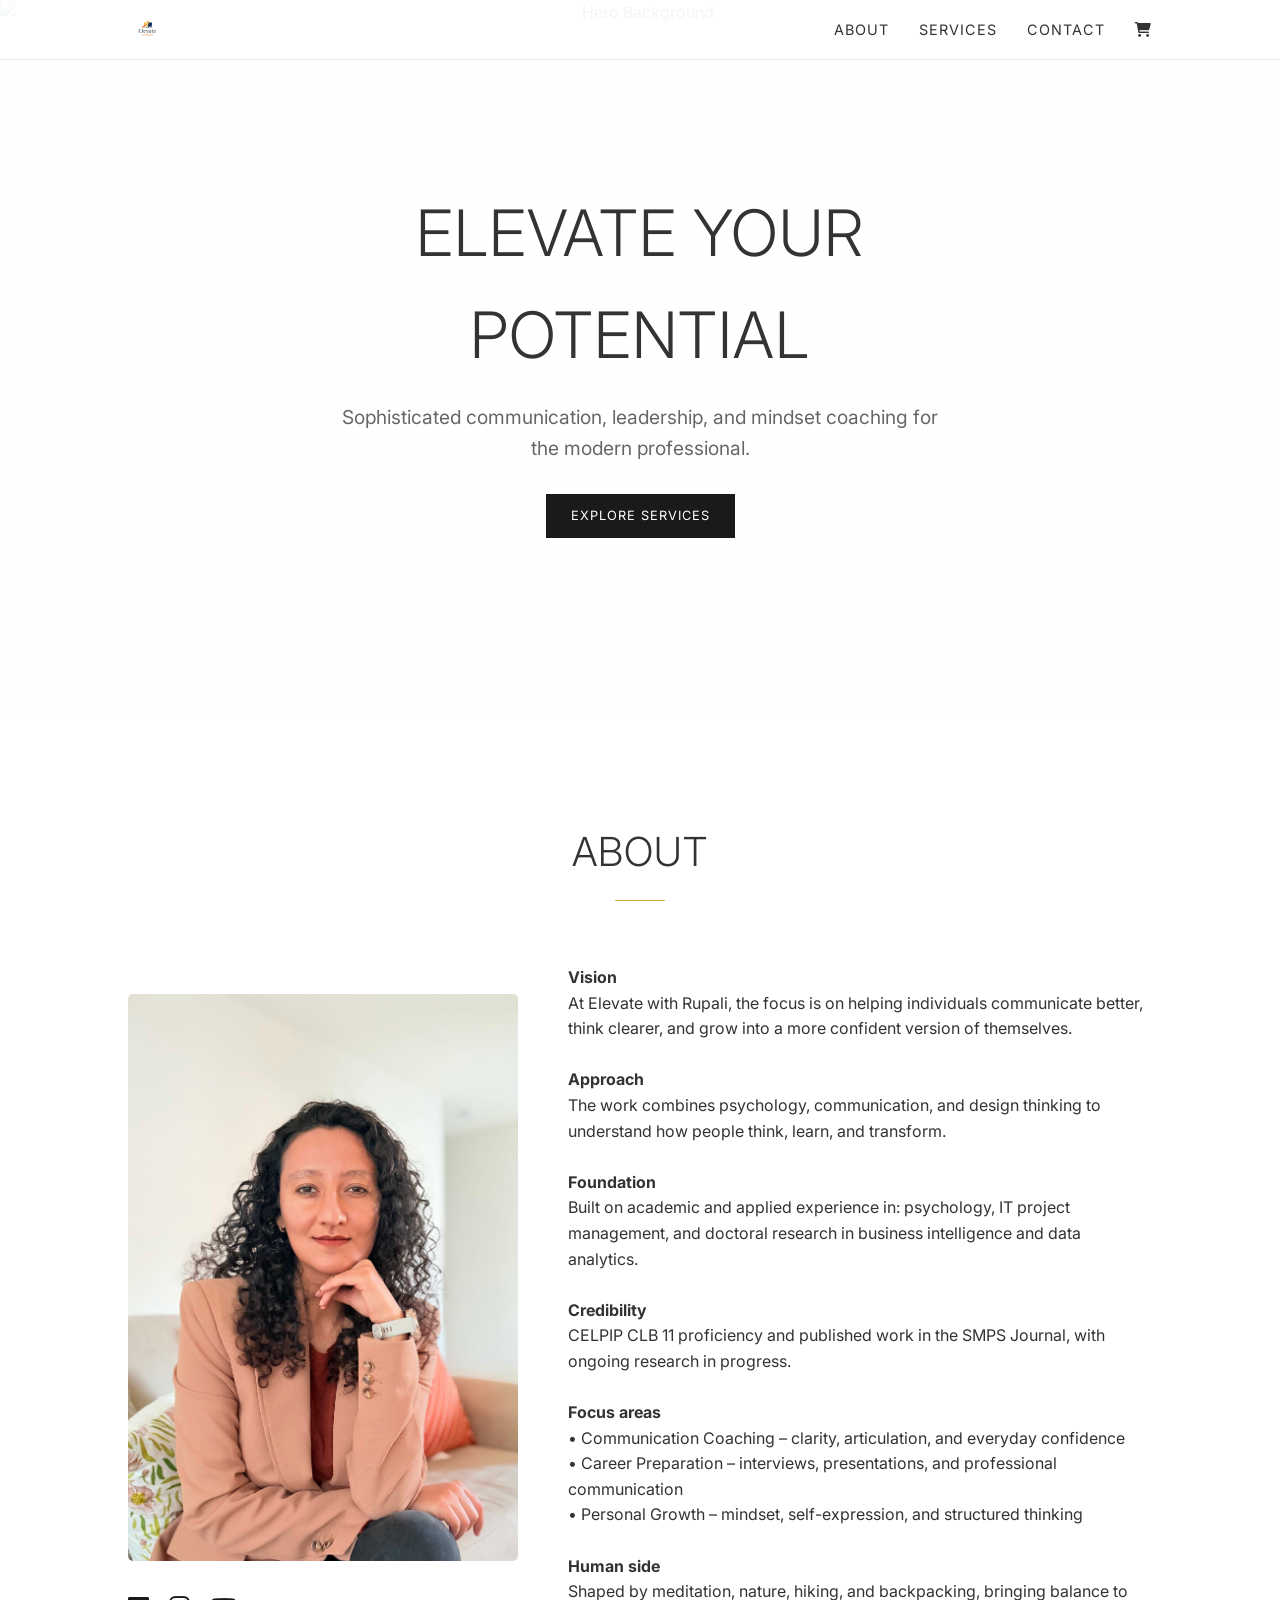
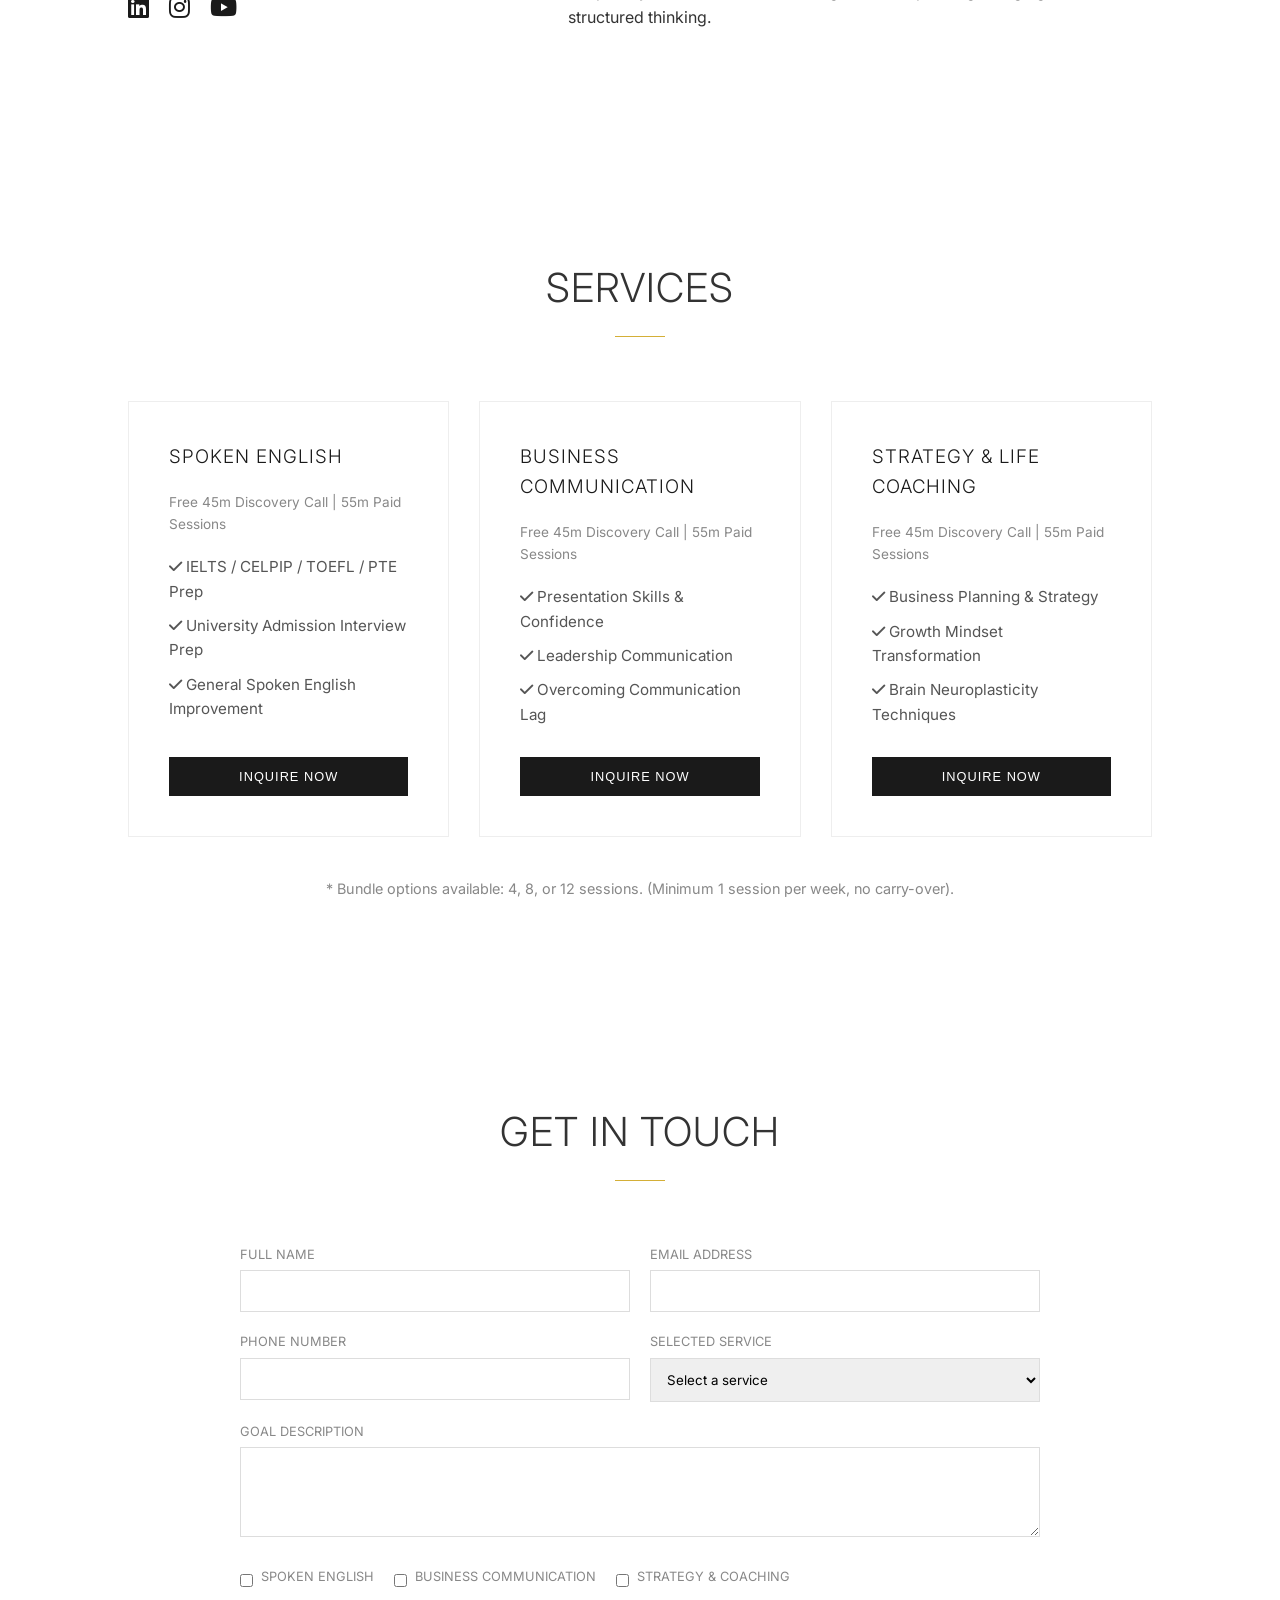
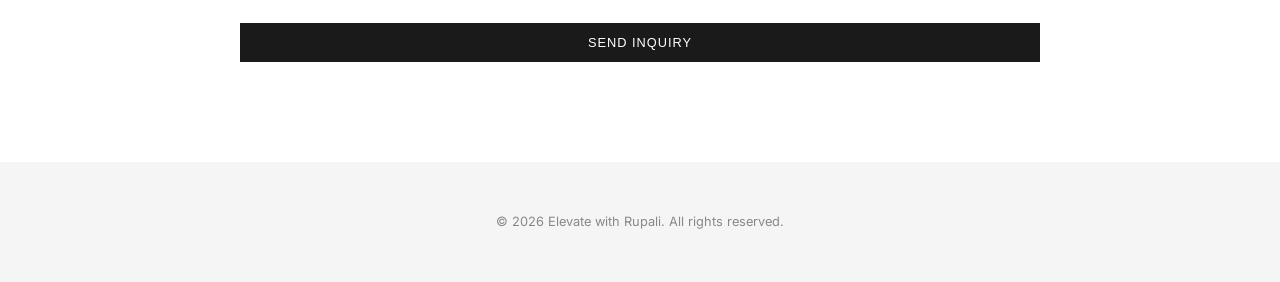
==== index.html @ da92dd60 "Update index.html" ====
<!DOCTYPE html>
<html lang="en">
<head>
    <meta charset="UTF-8">
    <meta name="viewport" content="width=device-width, initial-scale=1.0">
    <title>Elevate with Rupali | Sophisticated Growth & Communication</title>
    <link rel="stylesheet" href="style.css">
    <link rel="stylesheet" href="https://cdnjs.cloudflare.com/ajax/libs/font-awesome/6.0.0/css/all.min.css">
    <link rel="preconnect" href="https://fonts.googleapis.com">
    <link rel="preconnect" href="https://fonts.gstatic.com" crossorigin>
    <link href="https://fonts.googleapis.com/css2?family=Inter:wght@300;400;600&display=swap" rel="stylesheet">
</head>
<body>

    <nav>
        <a href="#hero" class="brand"><img src="logo.png" alt="Elevate with Rupali" class="logo"></a>
        <div class="nav-links">
            <a href="#about">About</a>
            <a href="#services">Services</a>
            <a href="#contact">Contact</a>
            <a href="resources.html" class="cart-icon"><i class="fas fa-shopping-cart"></i></a>
        </div>
    </nav>

<section id="hero">
    <img src="Hero_Image.jpg" alt="Hero Background" class="hero-image">
    <div class="hero-overlay"></div>
    <div class="hero-content">
        <h1>Elevate Your Potential</h1>
        <p>Sophisticated communication, leadership, and mindset coaching for the modern professional.</p>
        <a href="#services" class="cta-button" style="margin-top: 30px;">Explore Services</a>
    </div>
</section>

    <section id="about">
        <h2 class="section-title">About</h2>
        <div class="about-container">
            <div class="about-image">
                <!-- Placeholder for headshot -->
                <img src="RD_Headshot.jpg">
                <div class="social-links">
                    <a href="https://www.linkedin.com/in/rupali-dogra/" target="_blank"><i class="fab fa-linkedin"></i></a>
                    <a href="https://www.instagram.com/elevatewithrupali/" target="_blank"><i class="fab fa-instagram"></i></a>
                    <a href="https://www.youtube.com/@ElevateWithRupali" target="_blank"><i class="fab fa-youtube"></i></a>
                </div>
            </div>
            <div class="about-text">

  <p>
    <strong>Vision</strong><br>
    At Elevate with Rupali, the focus is on helping individuals communicate better,
    think clearer, and grow into a more confident version of themselves.
  </p><br>

  <p>
    <strong>Approach</strong><br>
    The work combines psychology, communication, and design thinking to understand
    how people think, learn, and transform.
  </p><br>

  <p>
    <strong>Foundation</strong><br>
    Built on academic and applied experience in:
    psychology, IT project management, and doctoral research in business intelligence and data analytics.
  </p><br>

  <p>
    <strong>Credibility</strong><br>
    CELPIP CLB 11 proficiency and published work in the SMPS Journal,
    with ongoing research in progress.
  </p><br>

  <p>
    <strong>Focus areas</strong><br>
    • Communication Coaching – clarity, articulation, and everyday confidence<br>
    • Career Preparation – interviews, presentations, and professional communication<br>
    • Personal Growth – mindset, self-expression, and structured thinking
  </p><br>

  <p>
    <strong>Human side</strong><br>
    Shaped by meditation, nature, hiking, and backpacking,
    bringing balance to structured thinking.
  </p><br>

</div>
            
        </div>
    </section>

    <section id="services">
        <h2 class="section-title">Services</h2>
        <div class="services-grid">
            <!-- Service 1 -->
            <div class="service-card">
                <div>
                    <h3>Spoken English</h3>
                    <p class="price-info">Free 45m Discovery Call | 55m Paid Sessions</p>
                    <ul>
                        <li><i class="fas fa-check"></i> IELTS / CELPIP / TOEFL / PTE Prep</li>
                        <li><i class="fas fa-check"></i> University Admission Interview Prep</li>
                        <li><i class="fas fa-check"></i> General Spoken English Improvement</li>
                    </ul>
                </div>
                <button class="cta-button" onclick="selectService('Spoken English')">Inquire Now</button>
            </div>

            <!-- Service 2 -->
            <div class="service-card">
                <div>
                    <h3>Business Communication</h3>
                    <p class="price-info">Free 45m Discovery Call | 55m Paid Sessions</p>
                    <ul>
                        <li><i class="fas fa-check"></i> Presentation Skills & Confidence</li>
                        <li><i class="fas fa-check"></i> Leadership Communication</li>
                        <li><i class="fas fa-check"></i> Overcoming Communication Lag</li>
                    </ul>
                </div>
                <button class="cta-button" onclick="selectService('Business Communication')">Inquire Now</button>
            </div>

            <!-- Service 3 -->
            <div class="service-card">
                <div>
                    <h3>Strategy & Life Coaching</h3>
                    <p class="price-info">Free 45m Discovery Call | 55m Paid Sessions</p>
                    <ul>
                        <li><i class="fas fa-check"></i> Business Planning & Strategy</li>
                        <li><i class="fas fa-check"></i> Growth Mindset Transformation</li>
                        <li><i class="fas fa-check"></i> Brain Neuroplasticity Techniques</li>
                    </ul>
                </div>
                <button class="cta-button" onclick="selectService('Strategy & Life Coaching')">Inquire Now</button>
            </div>
        </div>
        <p style="text-align: center; margin-top: 40px; font-size: 0.9rem; color: #888;">
            * Bundle options available: 4, 8, or 12 sessions. (Minimum 1 session per week, no carry-over).
        </p>
    </section>

    <section id="contact">
        <h2 class="section-title">Get In Touch</h2>
        <div class="contact-container">
            <form action="https://formspree.io/f/xjgjkqre" method="POST" class="contact-form">
                <div class="form-group">
                    <label for="full-name">Full Name</label>
                    <input type="text" id="full-name" name="name" required>
                </div>
                <div class="form-group">
                    <label for="email">Email Address</label>
                    <input type="email" id="email" name="email" required>
                </div>
                <div class="form-group">
                    <label for="phone">Phone Number</label>
                    <input type="tel" id="phone" name="phone">
                </div>
                <div class="form-group">
                    <label for="service-select">Selected Service</label>
                    <select id="service-select" name="service">
                        <option value="">Select a service</option>
                        <option value="Spoken English">Spoken English</option>
                        <option value="Business Communication">Business Communication</option>
                        <option value="Strategy & Life Coaching">Strategy & Life Coaching</option>
                    </select>
                </div>
                <div class="form-group full-width">
                    <label for="goal">Goal Description</label>
                    <textarea id="goal" name="goal" rows="4" required></textarea>
                </div>
                
                <div class="checkbox-group">
                    <div class="checkbox-item">
                        <input type="checkbox" id="service-1-check" name="interest" value="Spoken English">
                        <label for="service-1-check">Spoken English</label>
                    </div>
                    <div class="checkbox-item">
                        <input type="checkbox" id="service-2-check" name="interest" value="Business Communication">
                        <label for="service-2-check">Business Communication</label>
                    </div>
                    <div class="checkbox-item">
                        <input type="checkbox" id="service-3-check" name="interest" value="Strategy & Coaching">
                        <label for="service-3-check">Strategy & Coaching</label>
                    </div>
                </div>

                <div class="form-group full-width">
                    <button type="submit" class="cta-button">Send Inquiry</button>
                </div>
            </form>
        </div>
    </section>

    <footer>
        <p>&copy; 2026 Elevate with Rupali. All rights reserved.</p>
    </footer>

    <script src="script.js"></script>
</body>
</html>
---- style.css ----
:root {
    --primary-color: #1a1a1a;
    --secondary-color: #f5f5f5;
    --accent-color: #d4af37; /* Gold accent for sophistication */
    --text-color: #333;
    --bg-color: #ffffff;
    --font-main: 'Inter', -apple-system, BlinkMacSystemFont, 'Segoe UI', Roboto, sans-serif;
    --transition: all 0.4s cubic-bezier(0.165, 0.84, 0.44, 1);
}

* {
    margin: 0;
    padding: 0;
    box-sizing: border-box;
}

html {
    scroll-behavior: smooth;
}

body {
    font-family: var(--font-main);
    color: var(--text-color);
    background-color: var(--bg-color);
    line-height: 1.6;
    overflow-x: hidden;
}

/* Typography */
h1, h2, h3 {
    font-weight: 300;
    letter-spacing: 1px;
    text-transform: uppercase;
}

.section-title {
    font-size: 2.5rem;
    margin-bottom: 3rem;
    text-align: center;
    position: relative;
}

.section-title::after {
    content: '';
    display: block;
    width: 50px;
    height: 1px;
    background: var(--accent-color);
    margin: 1rem auto;
}

/* Layout */
section {
    padding: 100px 10%;
    min-height: 80vh;
    display: flex;
    flex-direction: column;
    justify-content: center;
}

/* Navigation */
nav {
    position: fixed;
    top: 0;
    width: 100%;
    padding: 0 10%;
    display: flex;
    justify-content: space-between;
    align-items: center;
    background: rgba(255, 255, 255, 0.95);
    z-index: 1000;
    border-bottom: 1px solid #eee;
    height: 60px;
}

.brand {
    font-size: 1.5rem;
    font-weight: 600;
    color: var(--primary-color);
    text-decoration: none;
    display: flex;
    align-items: center;
    height: 60px;
}

.brand img.logo {
    height: 40px;
    width: auto;
    display: block;
}

.nav-links {
    display: flex;
    gap: 30px;
    align-items: center;
}

.nav-links a {
    text-decoration: none;
    color: var(--text-color);
    font-size: 0.9rem;
    text-transform: uppercase;
    letter-spacing: 1px;
    transition: var(--transition);
}

.nav-links a:hover {
    color: var(--accent-color);
}

.cart-icon {
    font-size: 1.2rem;
    cursor: pointer;
}

/* Hero Section */
#hero {
    height: 80vh;
    text-align: center;
    position: relative;
    display: flex;
    align-items: center;
    justify-content: center;
    overflow: hidden;
}

.hero-image {
    position: absolute;
    top: 0;
    left: 0;
    width: 100%;
    height: 100%;
    object-fit: cover;
    object-position: top;
    animation: float 3s ease-in-out infinite;
    transition: var(--transition);
    z-index: 0;
    background: linear-gradient(to bottom, rgba(255, 255, 255, 0.2) 0%, rgba(255, 255, 255, 0.8) 100%);
    mix-blend-mode: multiply;
}

#hero .hero-content {
    position: relative;
    z-index: 10;
    max-width: 800px;
}

#hero h1 {
    font-size: 4rem;
    margin-bottom: 1rem;
    animation: fadeInDown 0.8s ease-out;
}

#hero p {
    font-size: 1.2rem;
    color: #666;
    max-width: 600px;
    margin: 0 auto;
    animation: fadeInUp 0.8s ease-out 0.2s backwards;
}

@keyframes fadeInDown {
    from {
        opacity: 0;
        transform: translateY(-20px);
    }
    to {
        opacity: 1;
        transform: translateY(0);
    }
}

@keyframes fadeInUp {
    from {
        opacity: 0;
        transform: translateY(20px);
    }
    to {
        opacity: 1;
        transform: translateY(0);
    }
}

/* About Section */
.about-container {
    display: grid;
    grid-template-columns: 1fr 1.5fr;
    gap: 50px;
    align-items: center;
}

.about-image img {
    width: 100%;
    border-radius: 5px;
    animation: float 3s ease-in-out infinite;
    transition: var(--transition);
}

.about-image img:hover {
    animation: none;
    transform: scale(1.05);
    box-shadow: 0 15px 40px rgba(212, 175, 55, 0.2);
}

@keyframes float {
    0%, 100% {
        transform: translateY(0px);
    }
    50% {
        transform: translateY(-10px);
    }
}

.social-links {
    margin-top: 20px;
    display: flex;
    gap: 20px;
}

.social-links a {
    color: var(--primary-color);
    font-size: 1.5rem;
    transition: var(--transition);
}

.social-links a:hover {
    color: var(--accent-color);
}

/* Services Section */
.services-grid {
    display: grid;
    grid-template-columns: repeat(auto-fit, minmax(300px, 1fr));
    gap: 30px;
}

.service-card {
    background: #fff;
    padding: 40px;
    border: 1px solid #eee;
    transition: var(--transition);
    display: flex;
    flex-direction: column;
    justify-content: space-between;
}

.service-card:hover {
    transform: translateY(-10px);
    box-shadow: 0 20px 40px rgba(0,0,0,0.05);
    border-color: var(--accent-color);
}

.service-card h3 {
    margin-bottom: 20px;
    color: var(--primary-color);
}

.service-card ul {
    list-style: none;
    margin-bottom: 30px;
}

.service-card li {
    margin-bottom: 10px;
    font-size: 0.95rem;
    color: #555;
}

.service-card .price-info {
    font-size: 0.85rem;
    color: #888;
    margin-bottom: 20px;
}

.cta-button {
    display: inline-block;
    padding: 12px 25px;
    background: var(--primary-color);
    color: #fff;
    text-decoration: none;
    text-align: center;
    text-transform: uppercase;
    font-size: 0.8rem;
    letter-spacing: 1px;
    transition: var(--transition);
    border: none;
    cursor: pointer;
}

.cta-button:hover {
    background: var(--accent-color);
}

/* Contact Section */
.contact-container {
    max-width: 800px;
    margin: 0 auto;
    width: 100%;
}

.contact-form {
    display: grid;
    grid-template-columns: 1fr 1fr;
    gap: 20px;
}

.form-group {
    display: flex;
    flex-direction: column;
}

.form-group.full-width {
    grid-column: span 2;
}

label {
    font-size: 0.8rem;
    text-transform: uppercase;
    margin-bottom: 5px;
    color: #888;
}

input, textarea, select {
    padding: 12px;
    border: 1px solid #ddd;
    font-family: inherit;
    outline: none;
    transition: var(--transition);
}

input:focus, textarea:focus {
    border-color: var(--accent-color);
}

.checkbox-group {
    grid-column: span 2;
    display: flex;
    gap: 20px;
    margin: 10px 0;
}

.checkbox-item {
    display: flex;
    align-items: center;
    gap: 8px;
    font-size: 0.9rem;
}

/* Resources Page */
.resources-grid {
    display: grid;
    grid-template-columns: repeat(auto-fit, minmax(250px, 1fr));
    gap: 30px;
    padding: 50px 0;
}

.resource-tile {
    border: 1px solid #eee;
    padding: 20px;
    text-align: center;
    transition: var(--transition);
}

.resource-tile:hover {
    border-color: var(--accent-color);
}

.resource-tile img {
    width: 100%;
    height: 200px;
    object-fit: cover;
    margin-bottom: 15px;
}

/* Footer */
footer {
    padding: 50px 10%;
    text-align: center;
    background: var(--secondary-color);
    font-size: 0.8rem;
    color: #888;
}

/* Responsive */
@media (max-width: 768px) {
    .about-container, .contact-form {
        grid-template-columns: 1fr;
    }
    .form-group.full-width {
        grid-column: span 1;
    }
    .checkbox-group {
        flex-direction: column;
        gap: 10px;
    }
    nav {
        padding: 15px 5%;
    }
    .nav-links {
        display: none; /* Add mobile menu logic if needed */
    }
}
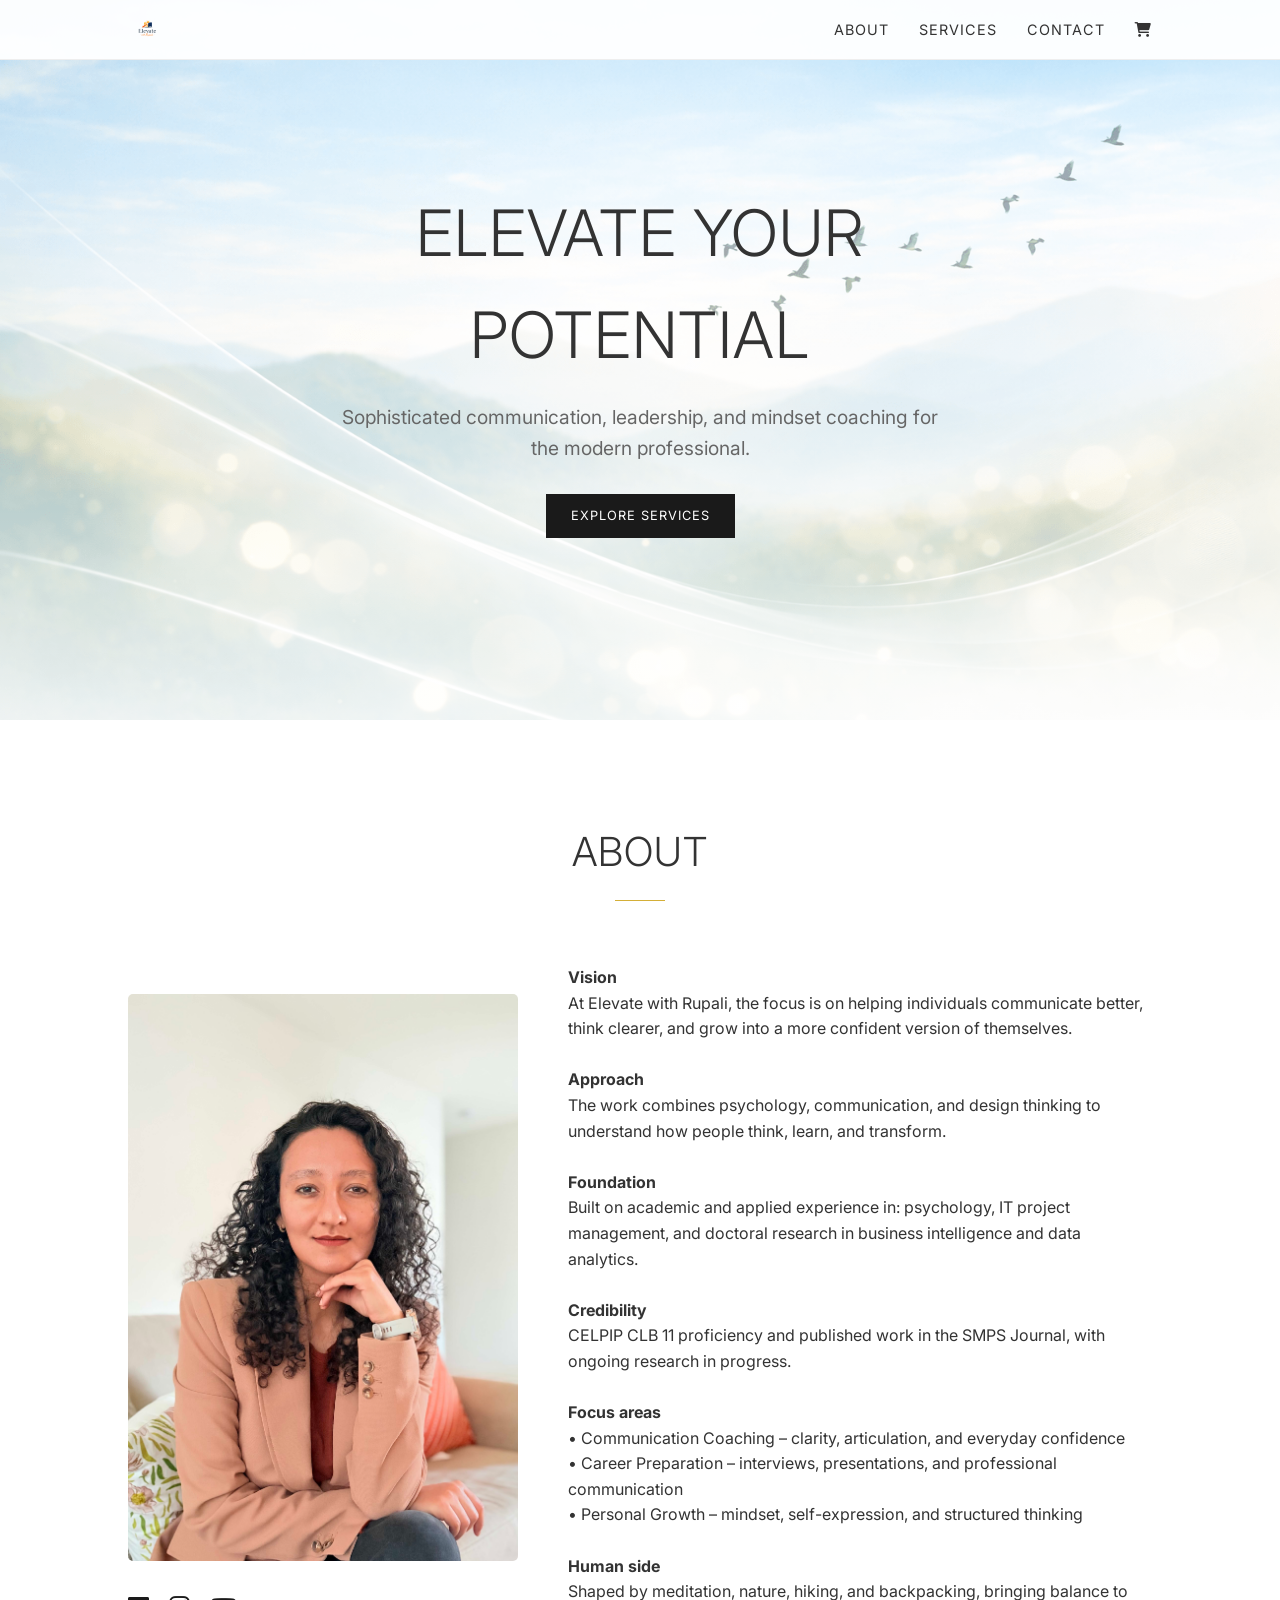
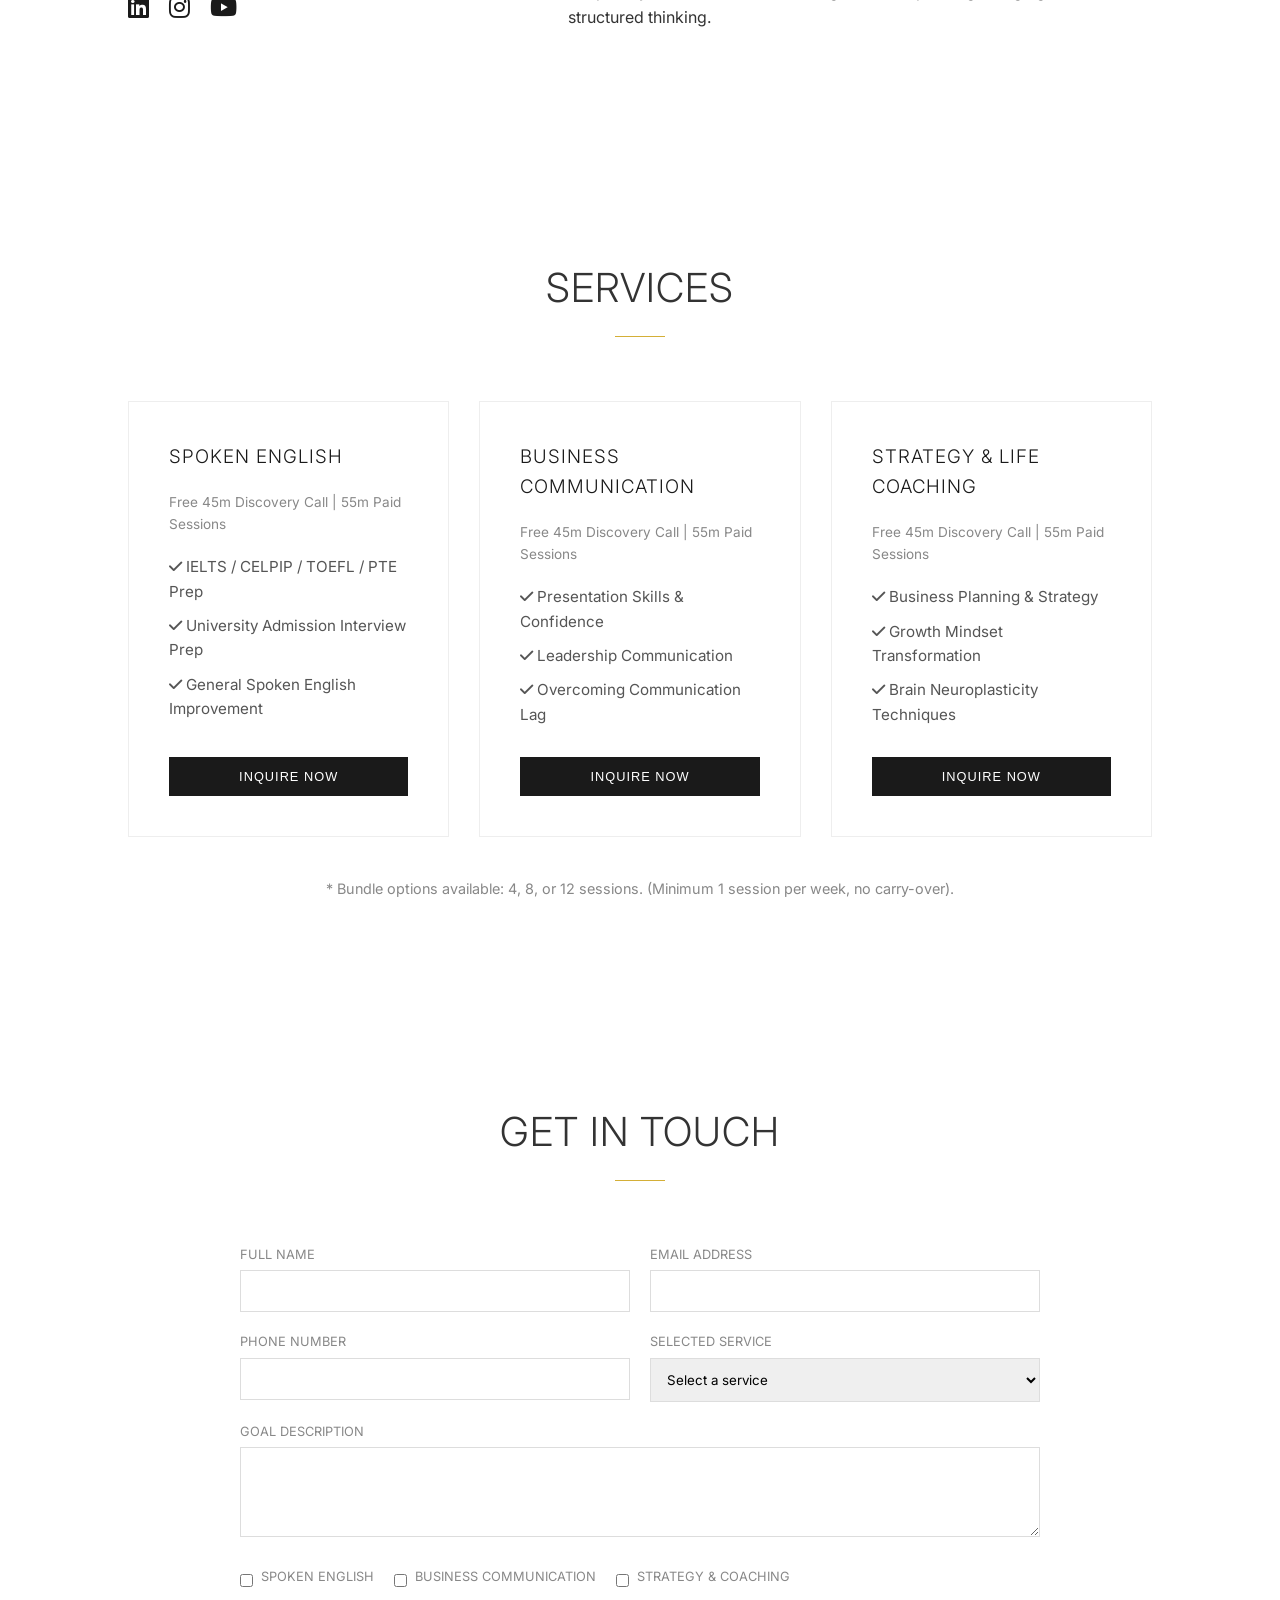
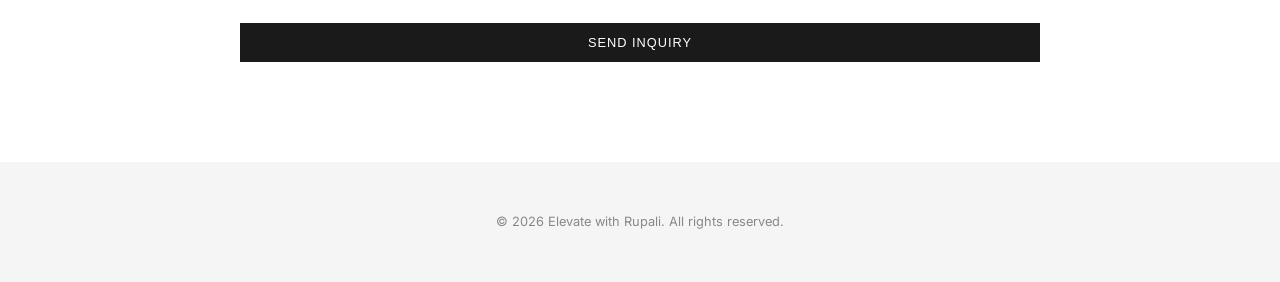
==== commit 80cb9248: "Replace hero image with a new PNG file" ====
--- a/index.html
+++ b/index.html
@@ -23,7 +23,7 @@
     </nav>
 
 <section id="hero">
-    <img src="Hero_Image.jpg" alt="Hero Background" class="hero-image">
+    <img src="Hero_Image.png" alt="Hero Background" class="hero-image">
     <div class="hero-overlay"></div>
     <div class="hero-content">
         <h1>Elevate Your Potential</h1>
--- a/style.css
+++ b/style.css
@@ -137,6 +137,16 @@
     z-index: 0;
     background: linear-gradient(to bottom, rgba(255, 255, 255, 0.2) 0%, rgba(255, 255, 255, 0.8) 100%);
     mix-blend-mode: multiply;
+}
+
+.hero-overlay {
+    position: absolute;
+    top: 0;
+    left: 0;
+    width: 100%;
+    height: 100%;
+    background: linear-gradient(to bottom, rgba(255, 255, 255, 0.2) 0%, rgba(255, 255, 255, 0.8) 100%);
+    z-index: 1;
 }
 
 #hero .hero-content {
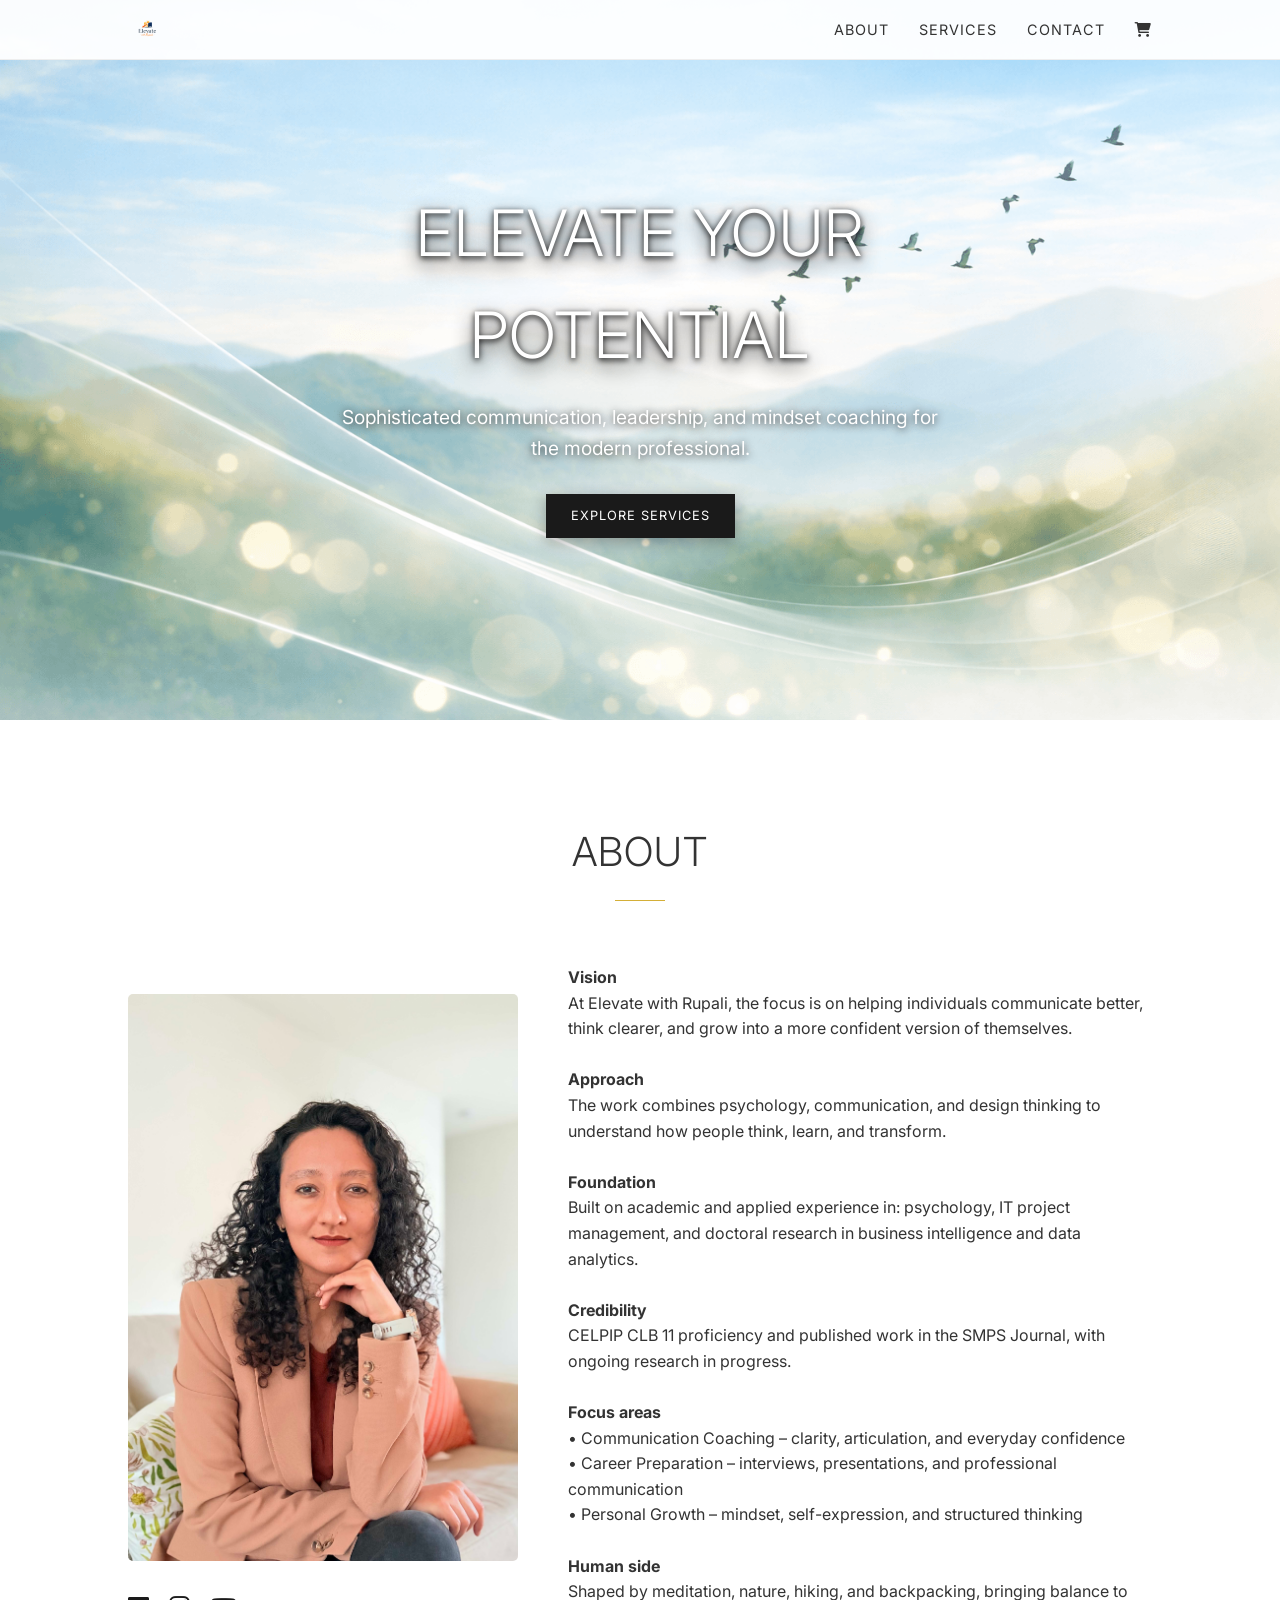
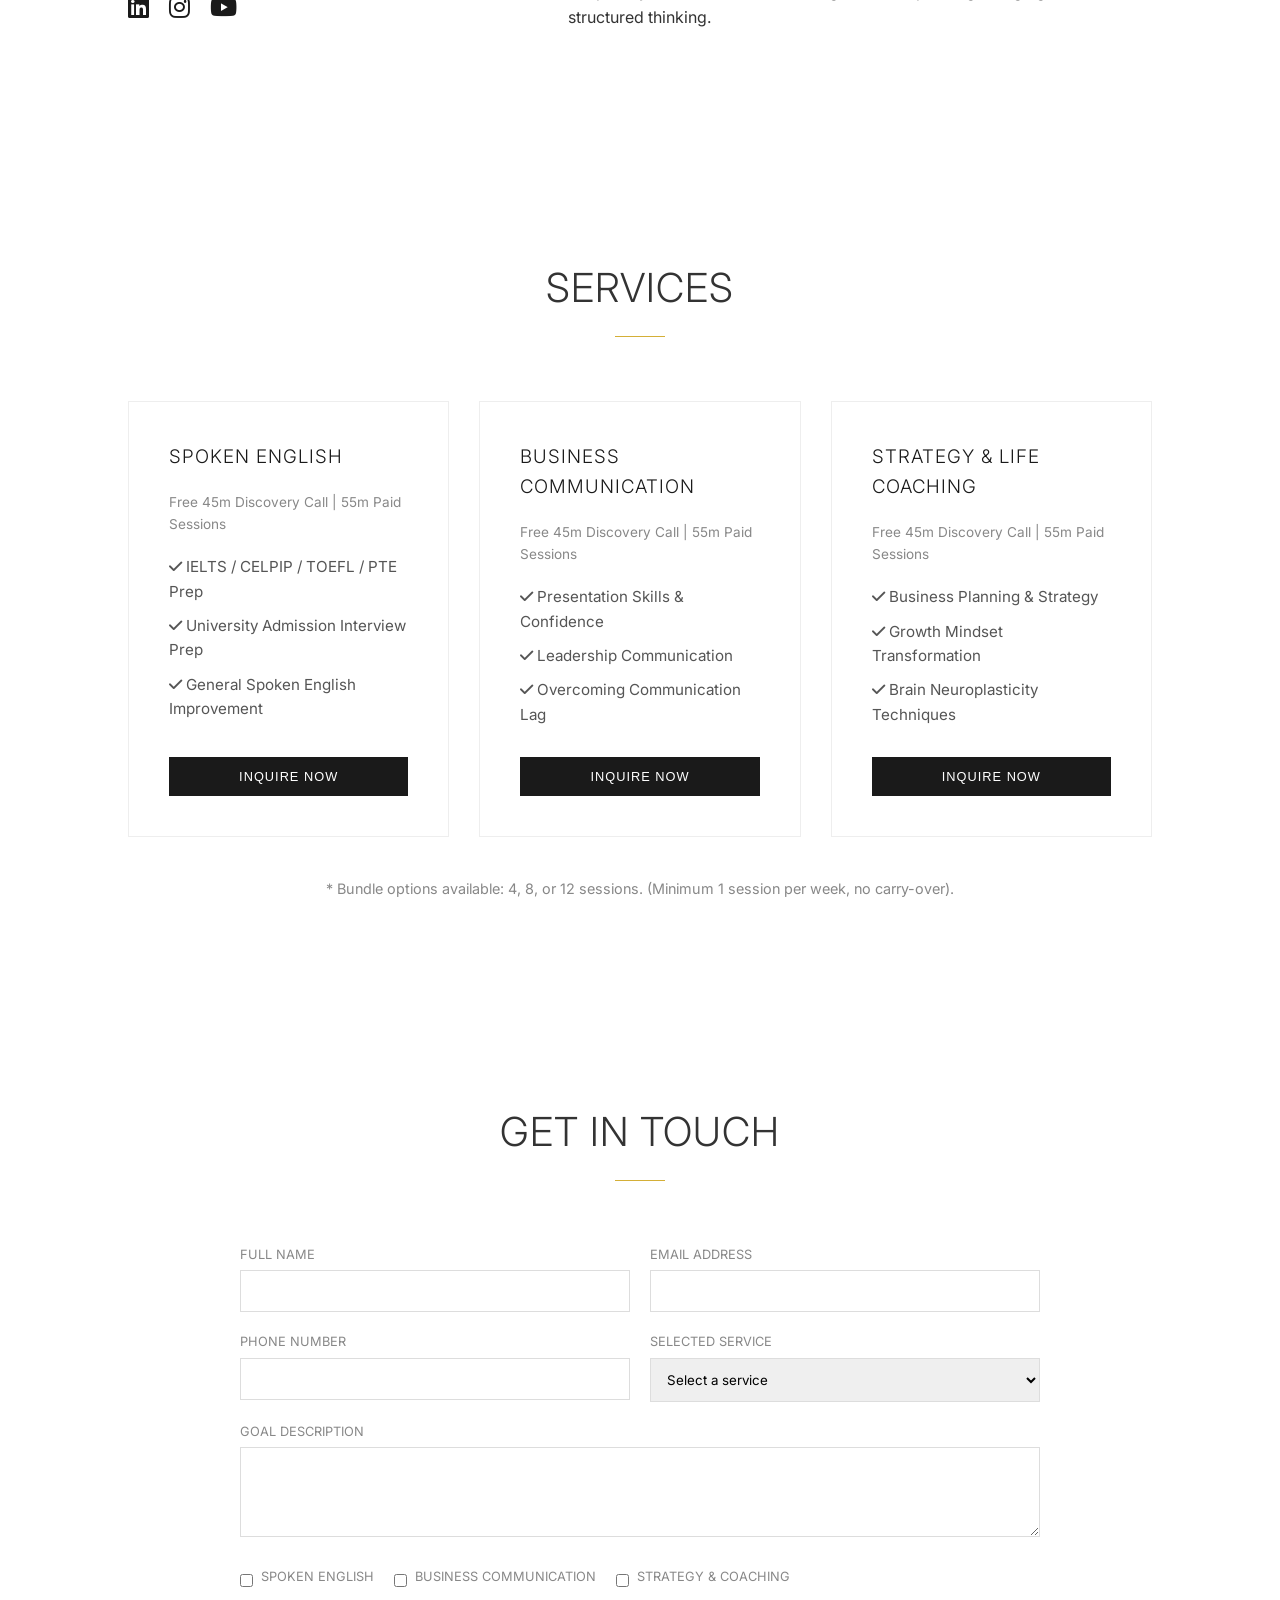
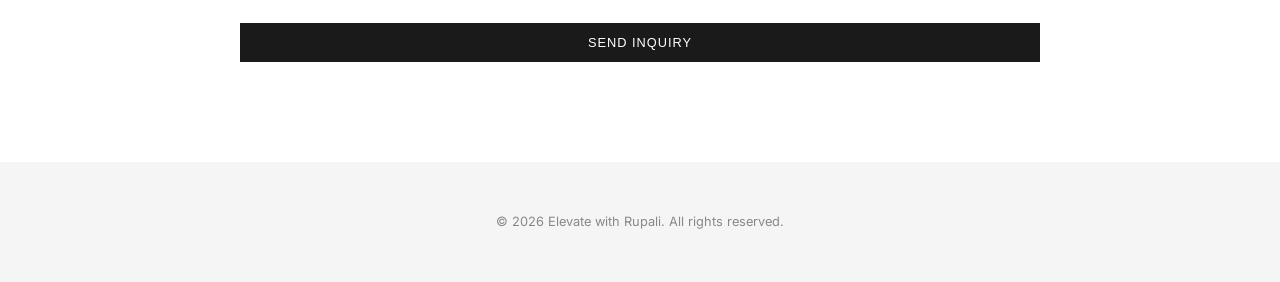
==== commit 080dc7ee: "Update index.html" ====
--- a/index.html
+++ b/index.html
@@ -24,7 +24,6 @@
 
 <section id="hero">
     <img src="Hero_Image.png" alt="Hero Background" class="hero-image">
-    <div class="hero-overlay"></div>
     <div class="hero-content">
         <h1>Elevate Your Potential</h1>
         <p>Sophisticated communication, leadership, and mindset coaching for the modern professional.</p>
--- a/style.css
+++ b/style.css
@@ -135,8 +135,6 @@
     animation: float 3s ease-in-out infinite;
     transition: var(--transition);
     z-index: 0;
-    background: linear-gradient(to bottom, rgba(255, 255, 255, 0.2) 0%, rgba(255, 255, 255, 0.8) 100%);
-    mix-blend-mode: multiply;
 }
 
 .hero-overlay {
@@ -147,6 +145,7 @@
     height: 100%;
     background: linear-gradient(to bottom, rgba(255, 255, 255, 0.2) 0%, rgba(255, 255, 255, 0.8) 100%);
     z-index: 1;
+    pointer-events: none;
 }
 
 #hero .hero-content {
@@ -159,15 +158,24 @@
     font-size: 4rem;
     margin-bottom: 1rem;
     animation: fadeInDown 0.8s ease-out;
+    text-shadow: 0 2px 6px rgba(0, 0, 0, 1), 0 8px 20px rgba(0, 0, 0, 0.85);
+    color: #fff;
 }
 
 #hero p {
     font-size: 1.2rem;
-    color: #666;
+    color: #fff;
     max-width: 600px;
     margin: 0 auto;
     animation: fadeInUp 0.8s ease-out 0.2s backwards;
-}
+    text-shadow: 0 1px 8px rgba(0, 0, 0, 0.9), 0 0 15px rgba(255, 255, 255, 0.5);
+}
+
+#hero .cta-button {
+    text-shadow: none;
+    box-shadow: 0 4px 15px rgba(0, 0, 0, 0.3);
+}
+
 
 @keyframes fadeInDown {
     from {
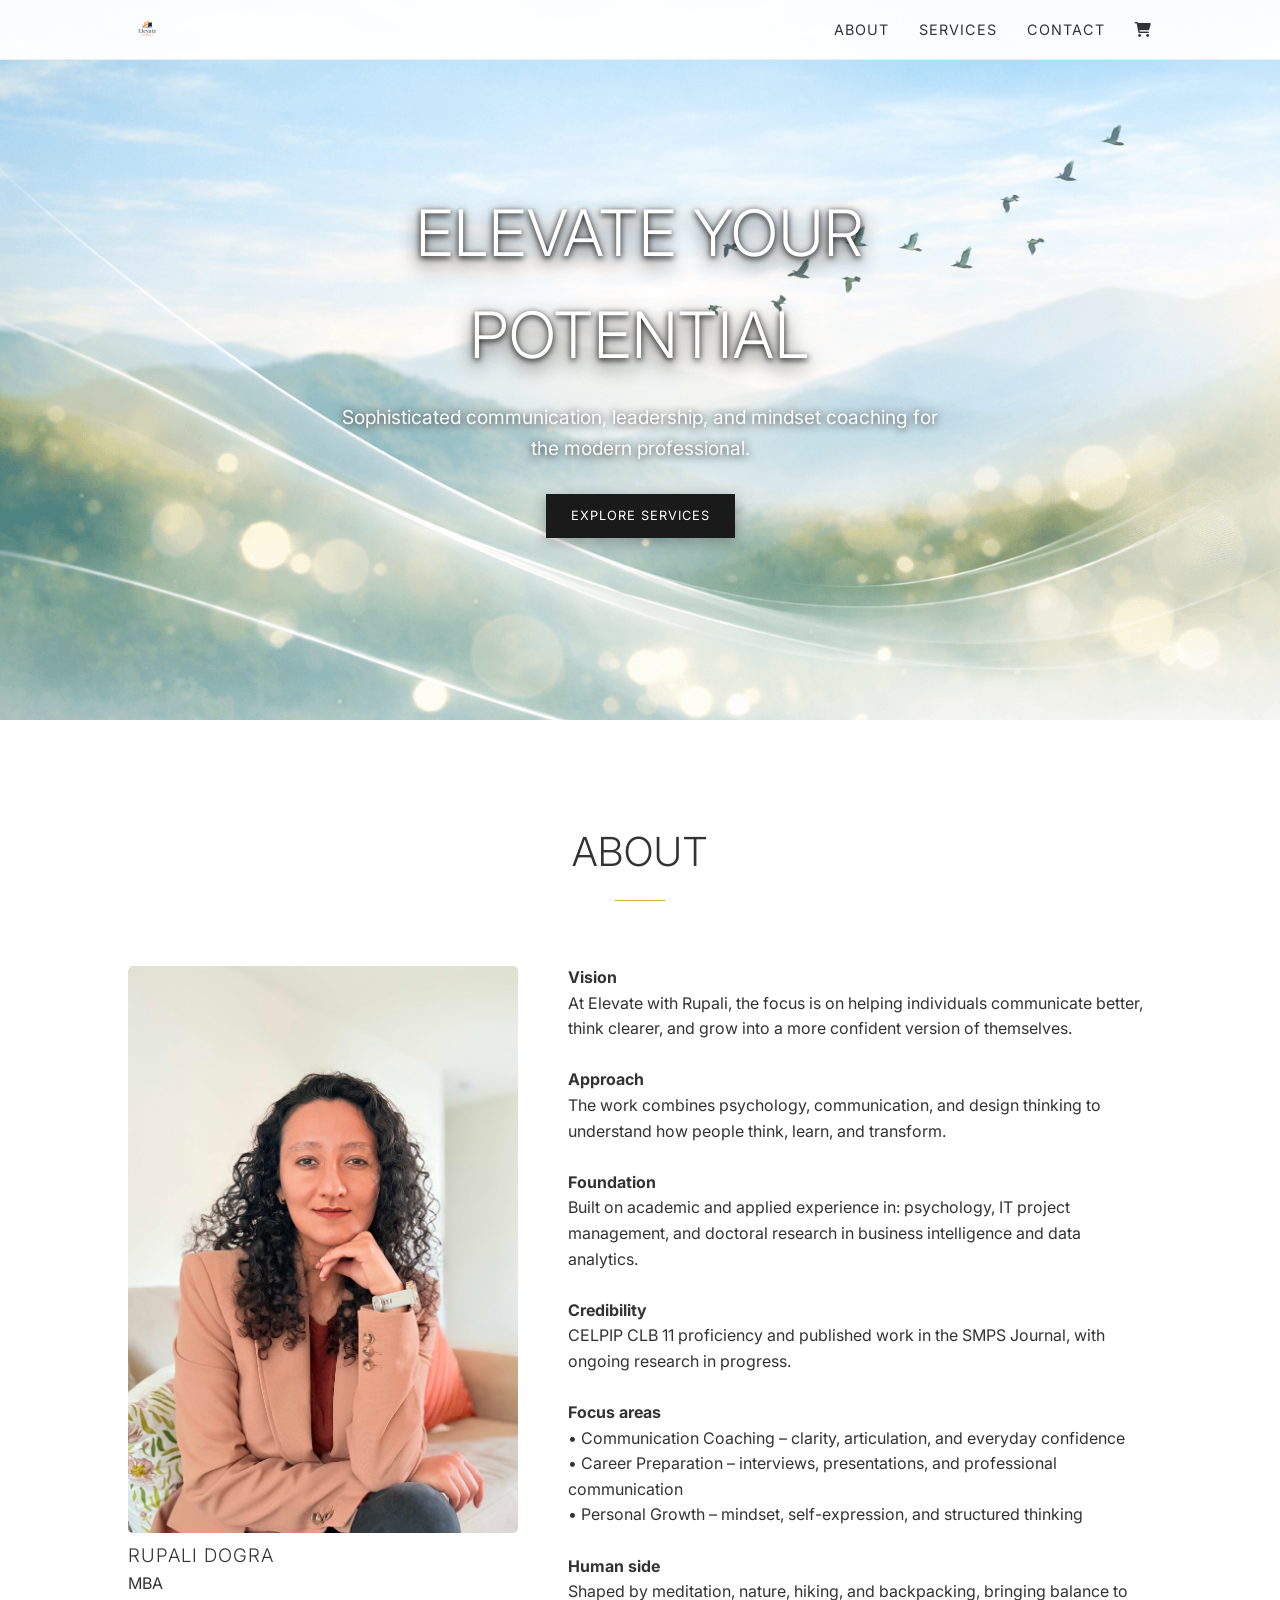
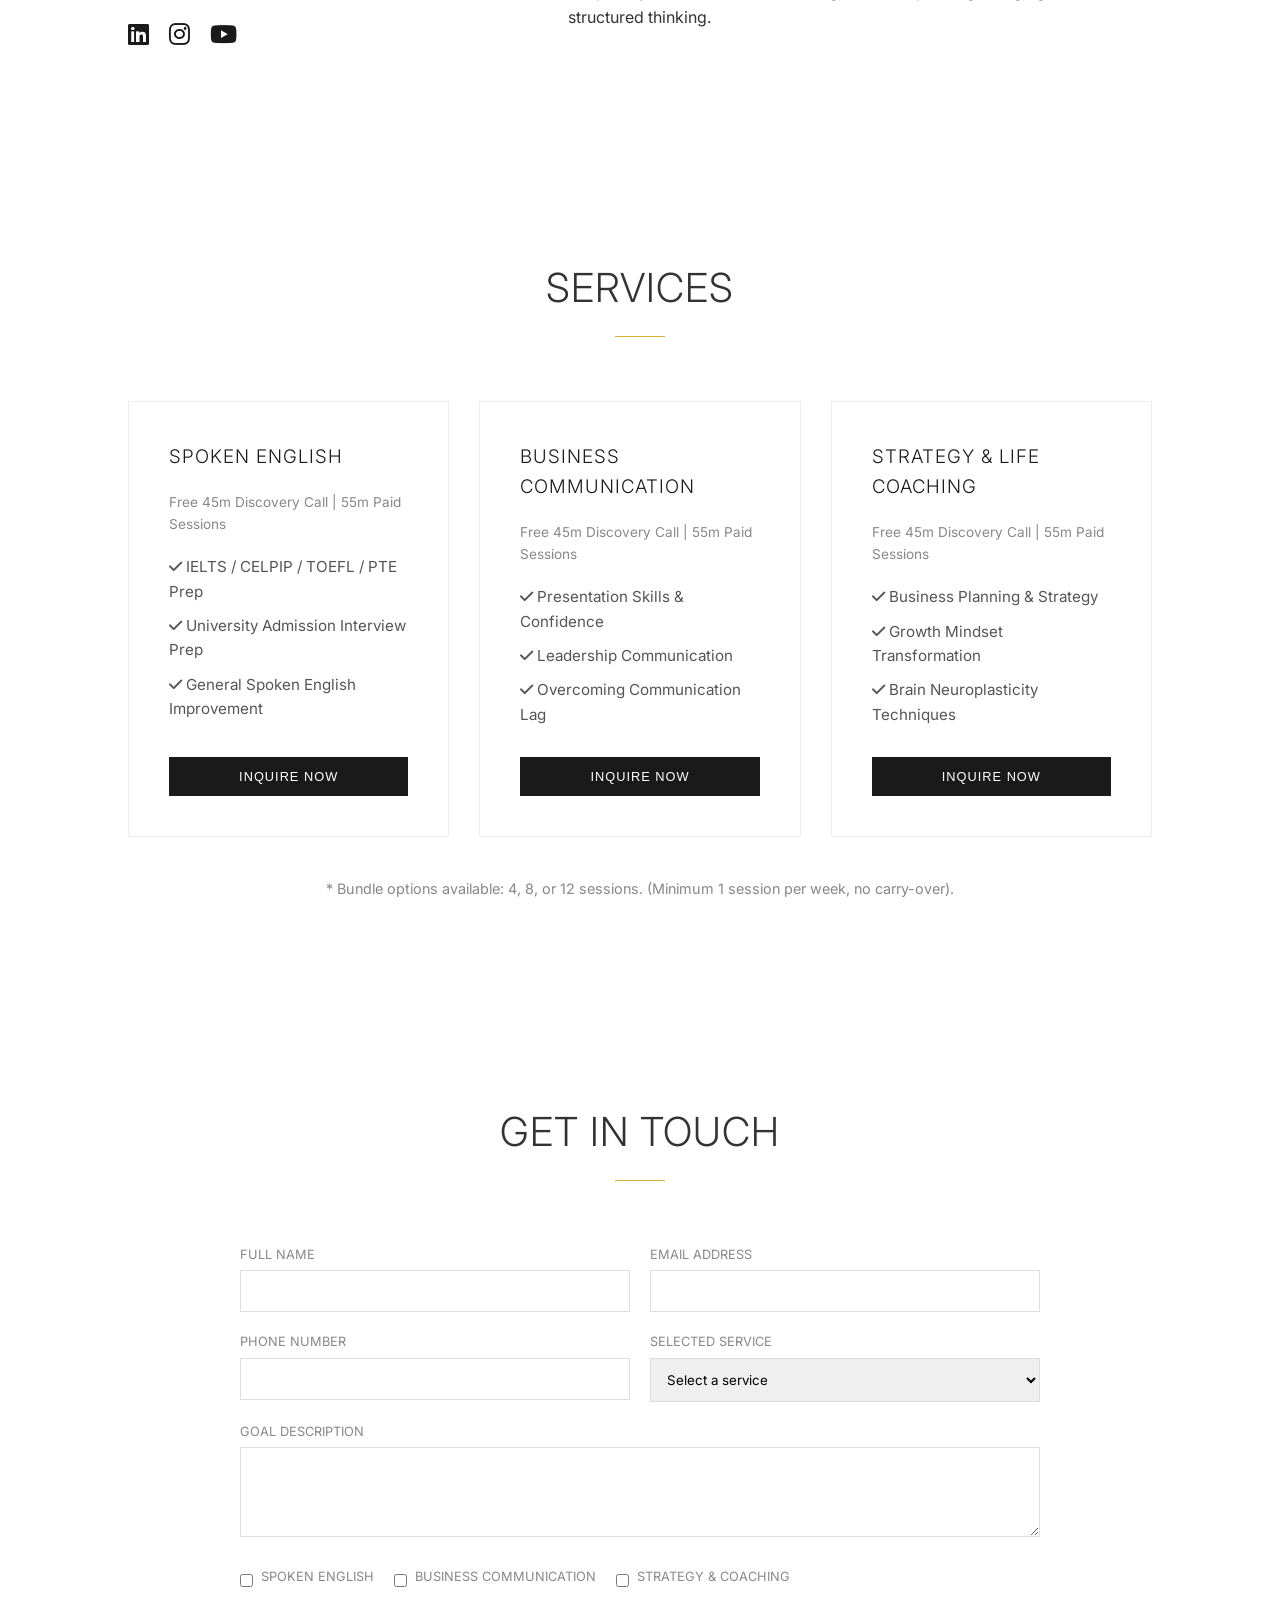
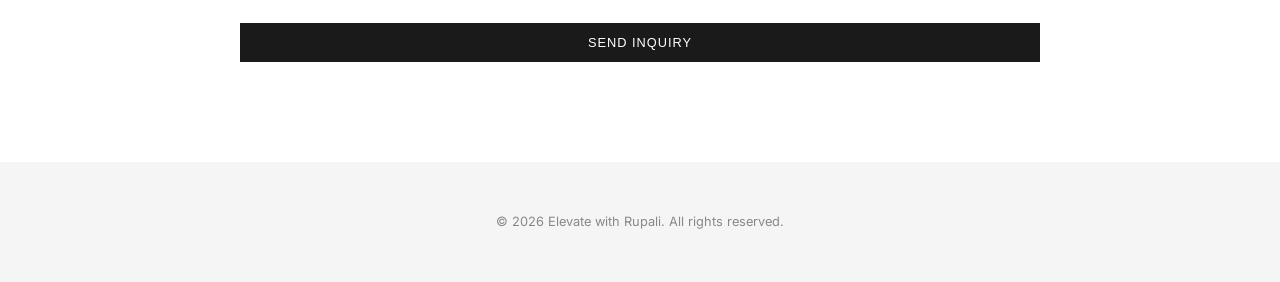
==== commit dd611fbf: "Update index.html" ====
--- a/index.html
+++ b/index.html
@@ -37,6 +37,10 @@
             <div class="about-image">
                 <!-- Placeholder for headshot -->
                 <img src="RD_Headshot.jpg">
+                <div class="headshot-info">
+                            <h3>Rupali Dogra</h3>
+                            <p>MBA</p>
+                            </div>
                 <div class="social-links">
                     <a href="https://www.linkedin.com/in/rupali-dogra/" target="_blank"><i class="fab fa-linkedin"></i></a>
                     <a href="https://www.instagram.com/elevatewithrupali/" target="_blank"><i class="fab fa-instagram"></i></a>
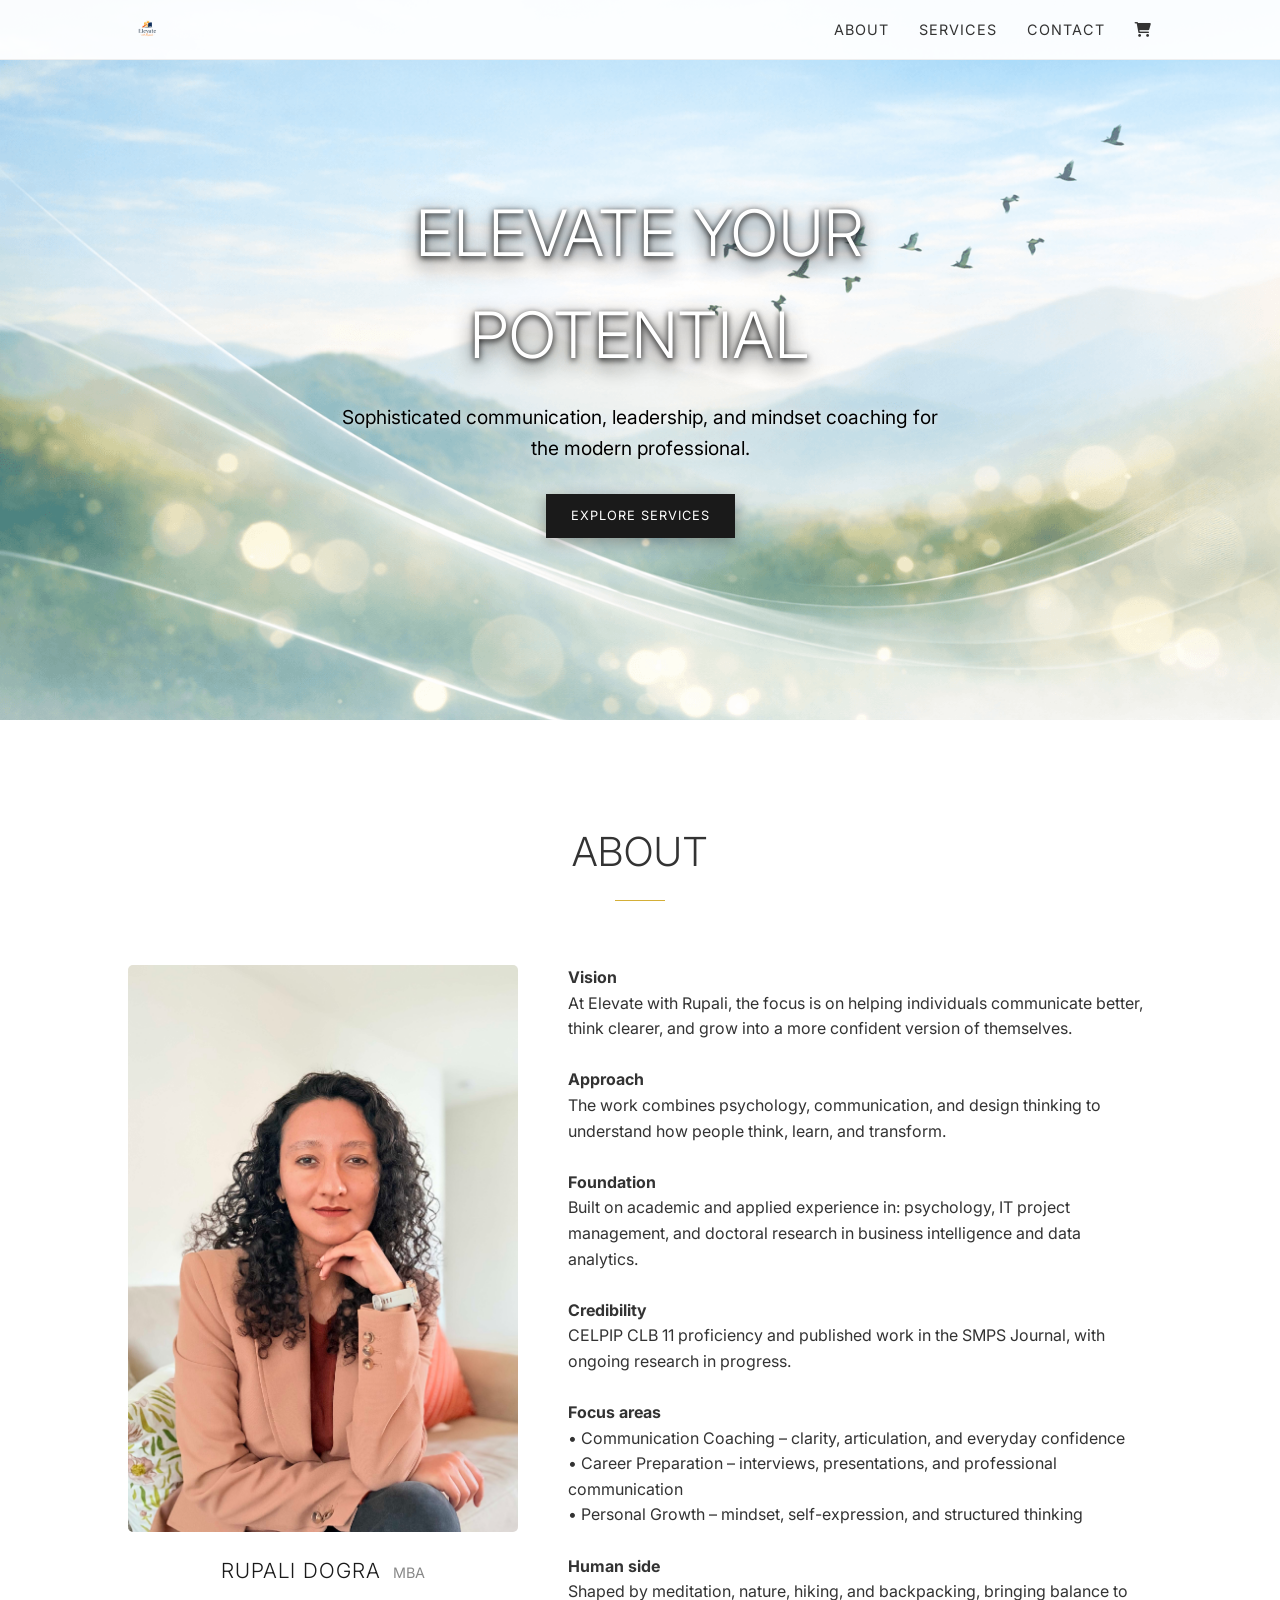
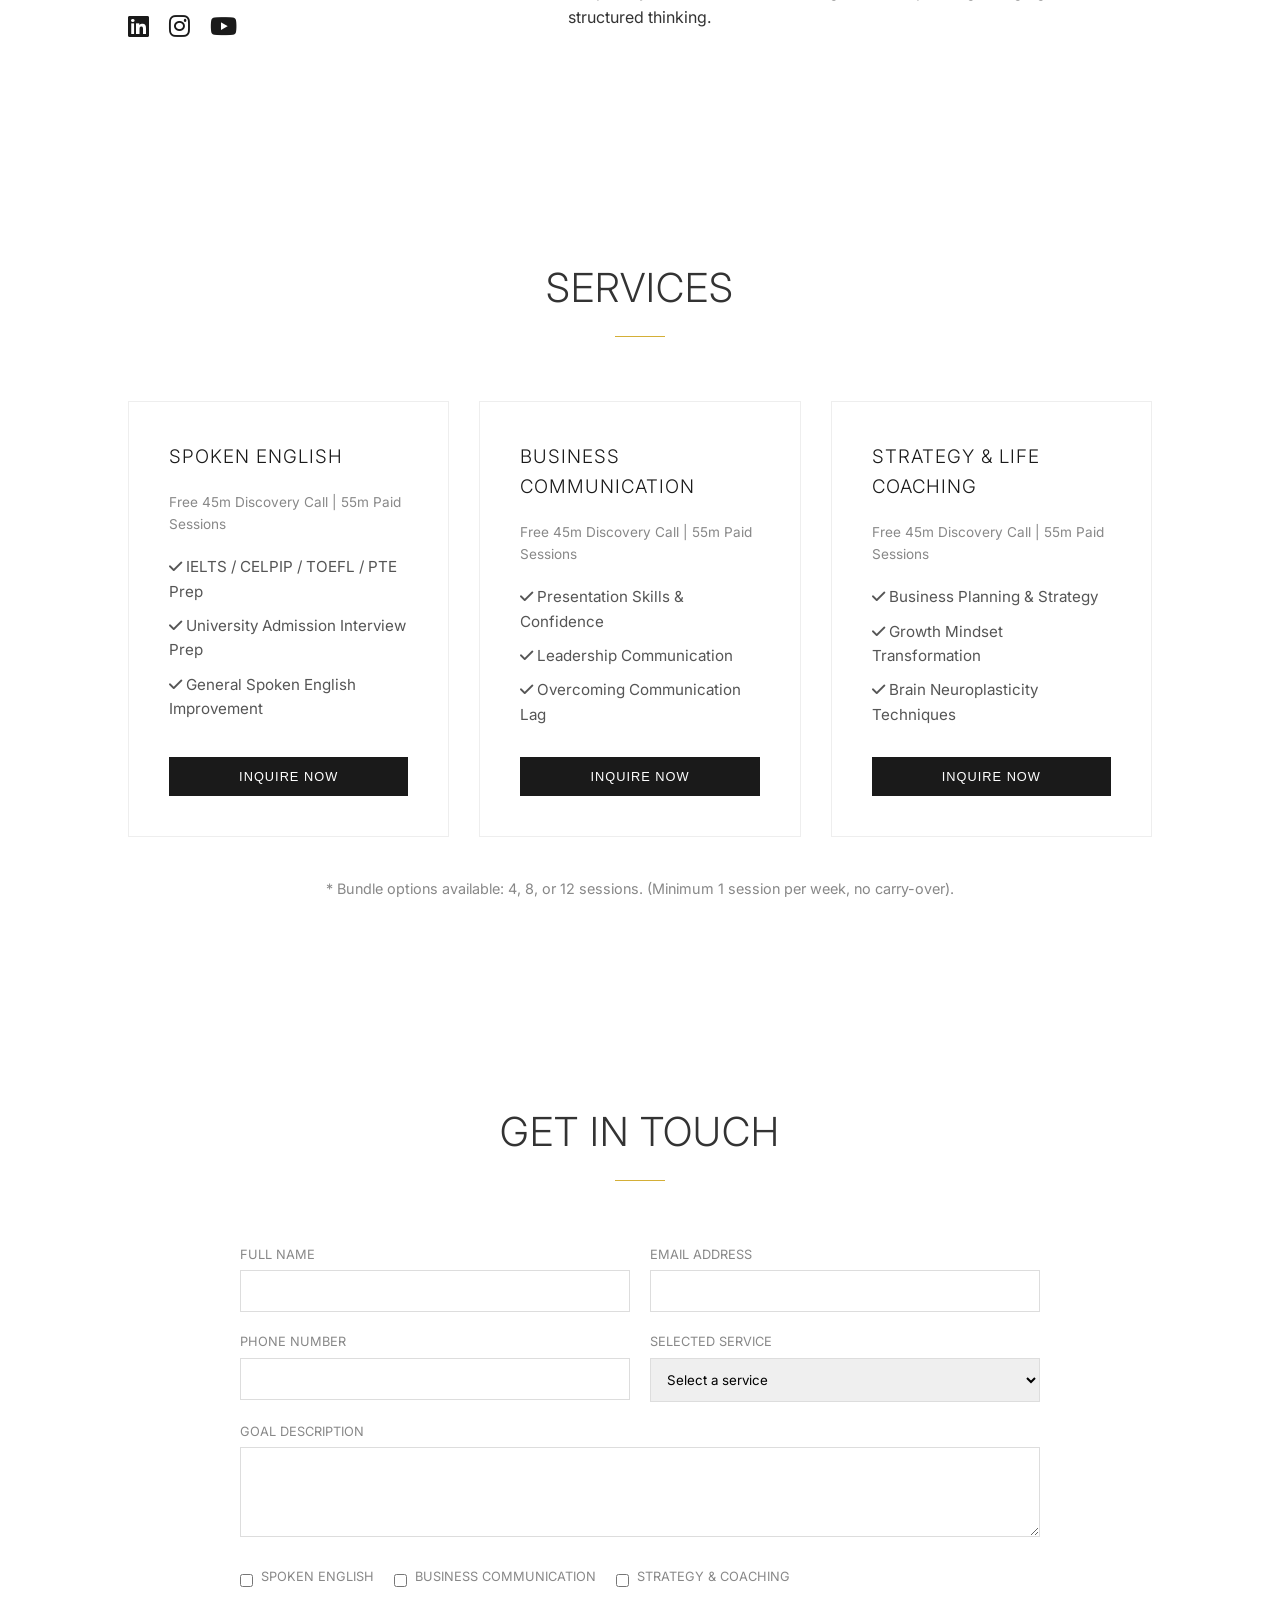
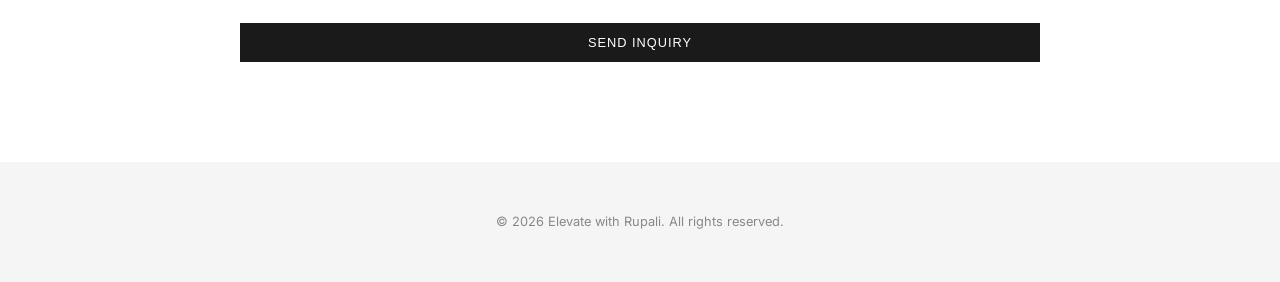
==== commit 5bb1ba04: "Update index.html" ====
--- a/index.html
+++ b/index.html
@@ -38,8 +38,11 @@
                 <!-- Placeholder for headshot -->
                 <img src="RD_Headshot.jpg">
                 <div class="headshot-info">
-                            <h3>Rupali Dogra</h3>
-                            <p>MBA</p>
+                            
+
+<h3 style="display:inline;">Rupali Dogra</h3>
+<p style="display:inline; margin-left:8px;">MBA</p>
+                    
                             </div>
                 <div class="social-links">
                     <a href="https://www.linkedin.com/in/rupali-dogra/" target="_blank"><i class="fab fa-linkedin"></i></a>
--- a/style.css
+++ b/style.css
@@ -159,16 +159,16 @@
     margin-bottom: 1rem;
     animation: fadeInDown 0.8s ease-out;
     text-shadow: 0 2px 6px rgba(0, 0, 0, 1), 0 8px 20px rgba(0, 0, 0, 0.85);
-    color: #fff;
+    color: #ffff;
 }
 
 #hero p {
     font-size: 1.2rem;
-    color: #fff;
+    color: #000;
     max-width: 600px;
     margin: 0 auto;
     animation: fadeInUp 0.8s ease-out 0.2s backwards;
-    text-shadow: 0 1px 8px rgba(0, 0, 0, 0.9), 0 0 15px rgba(255, 255, 255, 0.5);
+    text-shadow: 0 1px 8px rgba(255, 255, 255, 0.9), 0 0 15px rgba(255, 255, 255, 0.5);
 }
 
 #hero .cta-button {
@@ -204,7 +204,7 @@
     display: grid;
     grid-template-columns: 1fr 1.5fr;
     gap: 50px;
-    align-items: center;
+    align-items: start;
 }
 
 .about-image img {
@@ -229,6 +229,23 @@
     }
 }
 
+.headshot-info {
+    text-align: center;
+    margin-top: 15px;
+    margin-bottom: 15px;
+}
+
+.headshot-info h3 {
+    font-size: 1.3rem;
+    margin-bottom: 3px;
+    color: var(--primary-color);
+}
+
+.headshot-info p {
+    font-size: 0.9rem;
+    color: #888;
+    margin: 0;
+}
 .social-links {
     margin-top: 20px;
     display: flex;
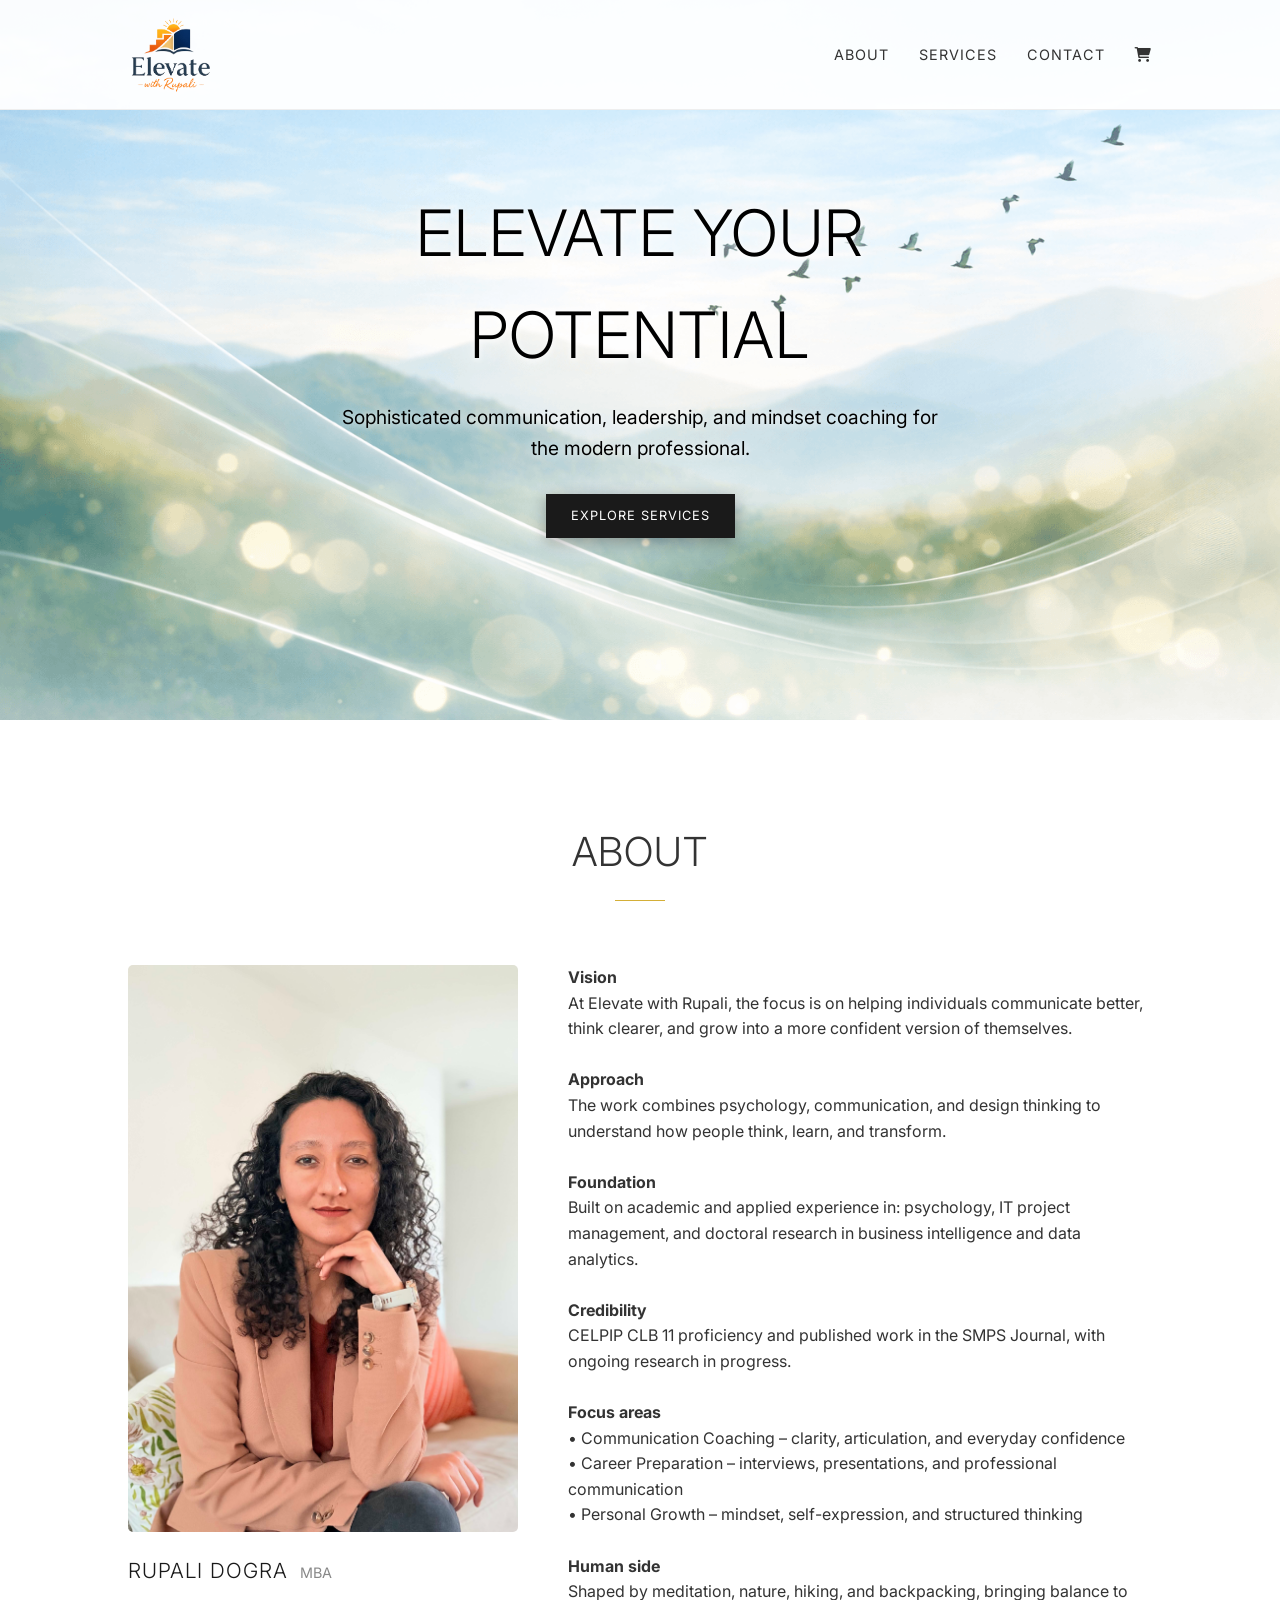
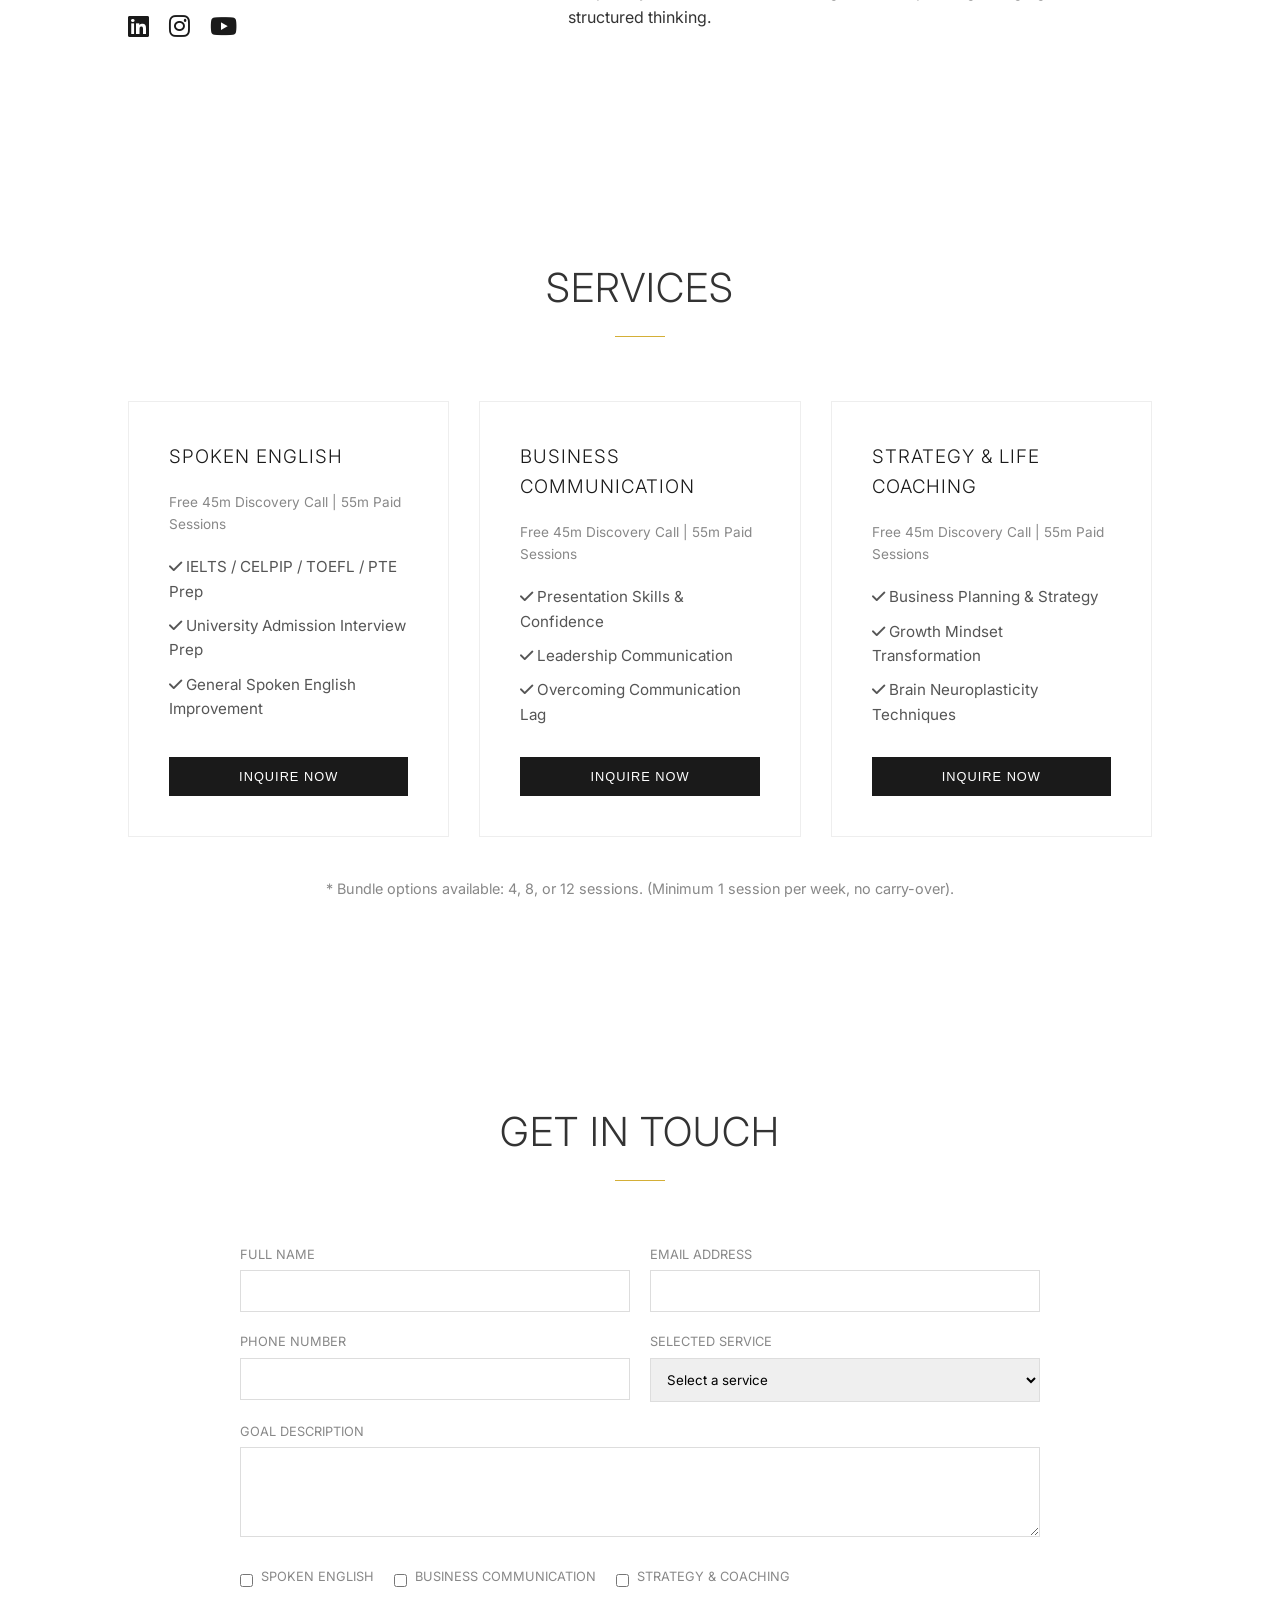
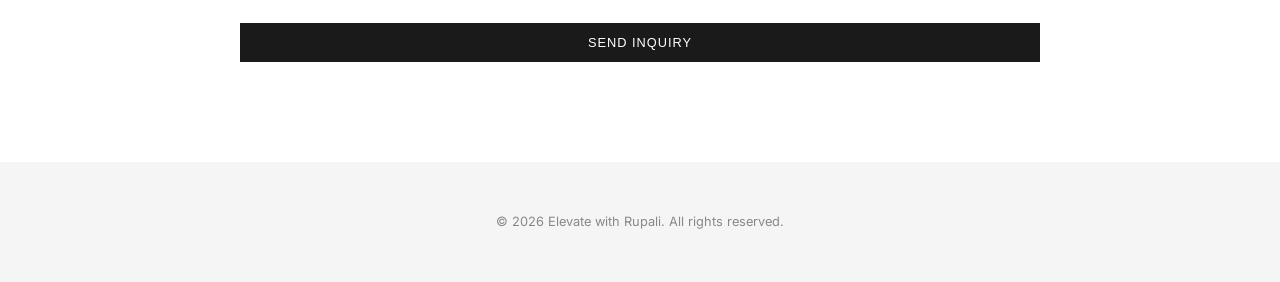
==== commit ec720022: "Update index.html" ====
--- a/index.html
+++ b/index.html
@@ -13,13 +13,18 @@
 <body>
 
     <nav>
-        <a href="#hero" class="brand"><img src="logo.png" alt="Elevate with Rupali" class="logo"></a>
-        <div class="nav-links">
-            <a href="#about">About</a>
-            <a href="#services">Services</a>
-            <a href="#contact">Contact</a>
-            <a href="resources.html" class="cart-icon"><i class="fas fa-shopping-cart"></i></a>
-        </div>
+    <a href="#hero" class="brand"><img src="logo.png" alt="Elevate with Rupali" class="logo"></a>
+    <button class="hamburger" id="hamburger">
+        <span></span>
+        <span></span>
+        <span></span>
+    </button>
+    <div class="nav-links" id="navLinks">
+        <a href="#about">About</a>
+        <a href="#services">Services</a>
+        <a href="#contact">Contact</a>
+        <a href="resources.html" class="cart-icon"><i class="fas fa-shopping-cart"></i></a>
+    </div>
     </nav>
 
 <section id="hero">
--- a/style.css
+++ b/style.css
@@ -70,7 +70,7 @@
     background: rgba(255, 255, 255, 0.95);
     z-index: 1000;
     border-bottom: 1px solid #eee;
-    height: 60px;
+    height: 110px;
 }
 
 .brand {
@@ -80,11 +80,11 @@
     text-decoration: none;
     display: flex;
     align-items: center;
-    height: 60px;
+    height: 110px;
 }
 
 .brand img.logo {
-    height: 40px;
+    height: 80px;
     width: auto;
     display: block;
 }
@@ -158,8 +158,8 @@
     font-size: 4rem;
     margin-bottom: 1rem;
     animation: fadeInDown 0.8s ease-out;
-    text-shadow: 0 2px 6px rgba(0, 0, 0, 1), 0 8px 20px rgba(0, 0, 0, 0.85);
-    color: #ffff;
+    text-shadow: 0 2px 6px rgba(255, 255, 255, 1), 0 8px 20px rgba(255, 255, 255, 0.85);
+    color: #000;
 }
 
 #hero p {
@@ -230,7 +230,7 @@
 }
 
 .headshot-info {
-    text-align: center;
+    text-align: left;
     margin-top: 15px;
     margin-bottom: 15px;
 }
@@ -416,22 +416,147 @@
     color: #888;
 }
 
+/* Hamburger Menu */
+.hamburger {
+    display: none;
+    flex-direction: column;
+    background: none;
+    border: none;
+    cursor: pointer;
+    padding: 5px;
+}
+
+.hamburger span {
+    width: 25px;
+    height: 3px;
+    background: var(--primary-color);
+    margin: 5px 0;
+    transition: var(--transition);
+    display: block;
+}
+
 /* Responsive */
 @media (max-width: 768px) {
-    .about-container, .contact-form {
+    /* Navigation */
+    nav {
+        height: auto;
+        padding: 15px 5%;
+        flex-wrap: wrap;
+    }
+
+    .brand img.logo {
+        height: 50px;
+    }
+
+    .hamburger {
+        display: flex;
+        order: 2;
+    }
+
+    .nav-links {
+        display: none;
+        position: absolute;
+        top: 70px;
+        left: 0;
+        width: 100%;
+        flex-direction: column;
+        background: rgba(255, 255, 255, 0.98);
+        padding: 20px;
+        gap: 15px;
+        z-index: 999;
+        border-bottom: 1px solid #eee;
+    }
+
+    .nav-links.active {
+        display: flex;
+    }
+
+    .nav-links a {
+        font-size: 0.85rem;
+        padding: 10px 0;
+        border-bottom: 1px solid #f0f0f0;
+    }
+
+    /* Hero Section */
+    #hero {
+        height: 60vh;
+        margin-top: 70px;
+        padding: 0;
+        min-height: auto;
+    }
+
+    #hero h1 {
+        font-size: 2rem;
+    }
+
+    #hero p {
+        font-size: 0.95rem;
+    }
+
+    /* About Section */
+    .about-container {
         grid-template-columns: 1fr;
-    }
+        gap: 30px;
+    }
+
+    section {
+        padding: 50px 5%;
+        min-height: auto;
+    }
+
+    .section-title {
+        font-size: 1.8rem;
+    }
+
+    /* Services */
+    .services-grid {
+        grid-template-columns: 1fr;
+    }
+
+    .service-card {
+        padding: 25px;
+    }
+
+    /* Contact Form */
+    .contact-form {
+        grid-template-columns: 1fr;
+    }
+
     .form-group.full-width {
         grid-column: span 1;
     }
+
     .checkbox-group {
         flex-direction: column;
         gap: 10px;
-    }
+        grid-column: span 1;
+    }
+}
+
+@media (max-width: 480px) {
+    #hero h1 {
+        font-size: 1.5rem;
+    }
+
+    #hero p {
+        font-size: 0.85rem;
+    }
+
+    .cta-button {
+        padding: 10px 20px;
+        font-size: 0.7rem;
+    }
+
+    .section-title {
+        font-size: 1.5rem;
+        margin-bottom: 2rem;
+    }
+
     nav {
-        padding: 15px 5%;
-    }
-    .nav-links {
-        display: none; /* Add mobile menu logic if needed */
-    }
-}
+        padding: 10px 5%;
+    }
+
+    .brand img.logo {
+        height: 40px;
+    }
+}
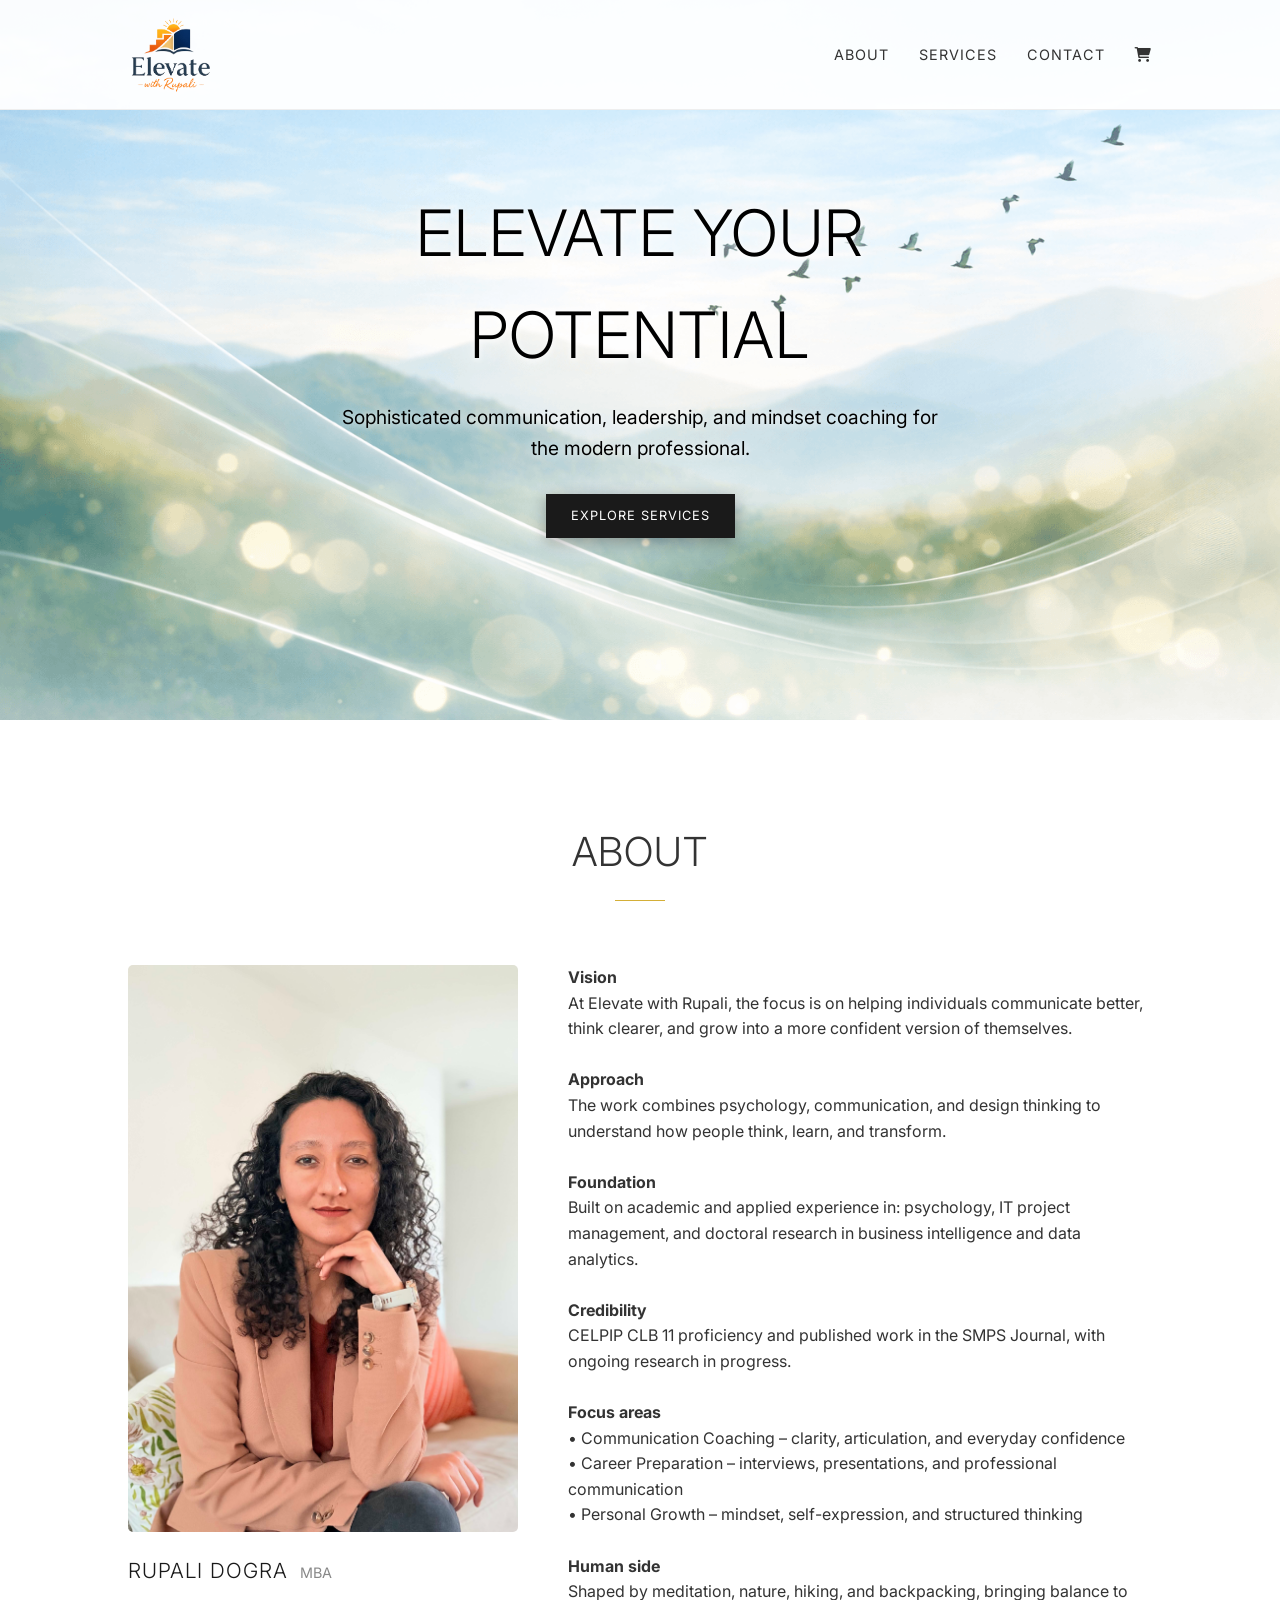
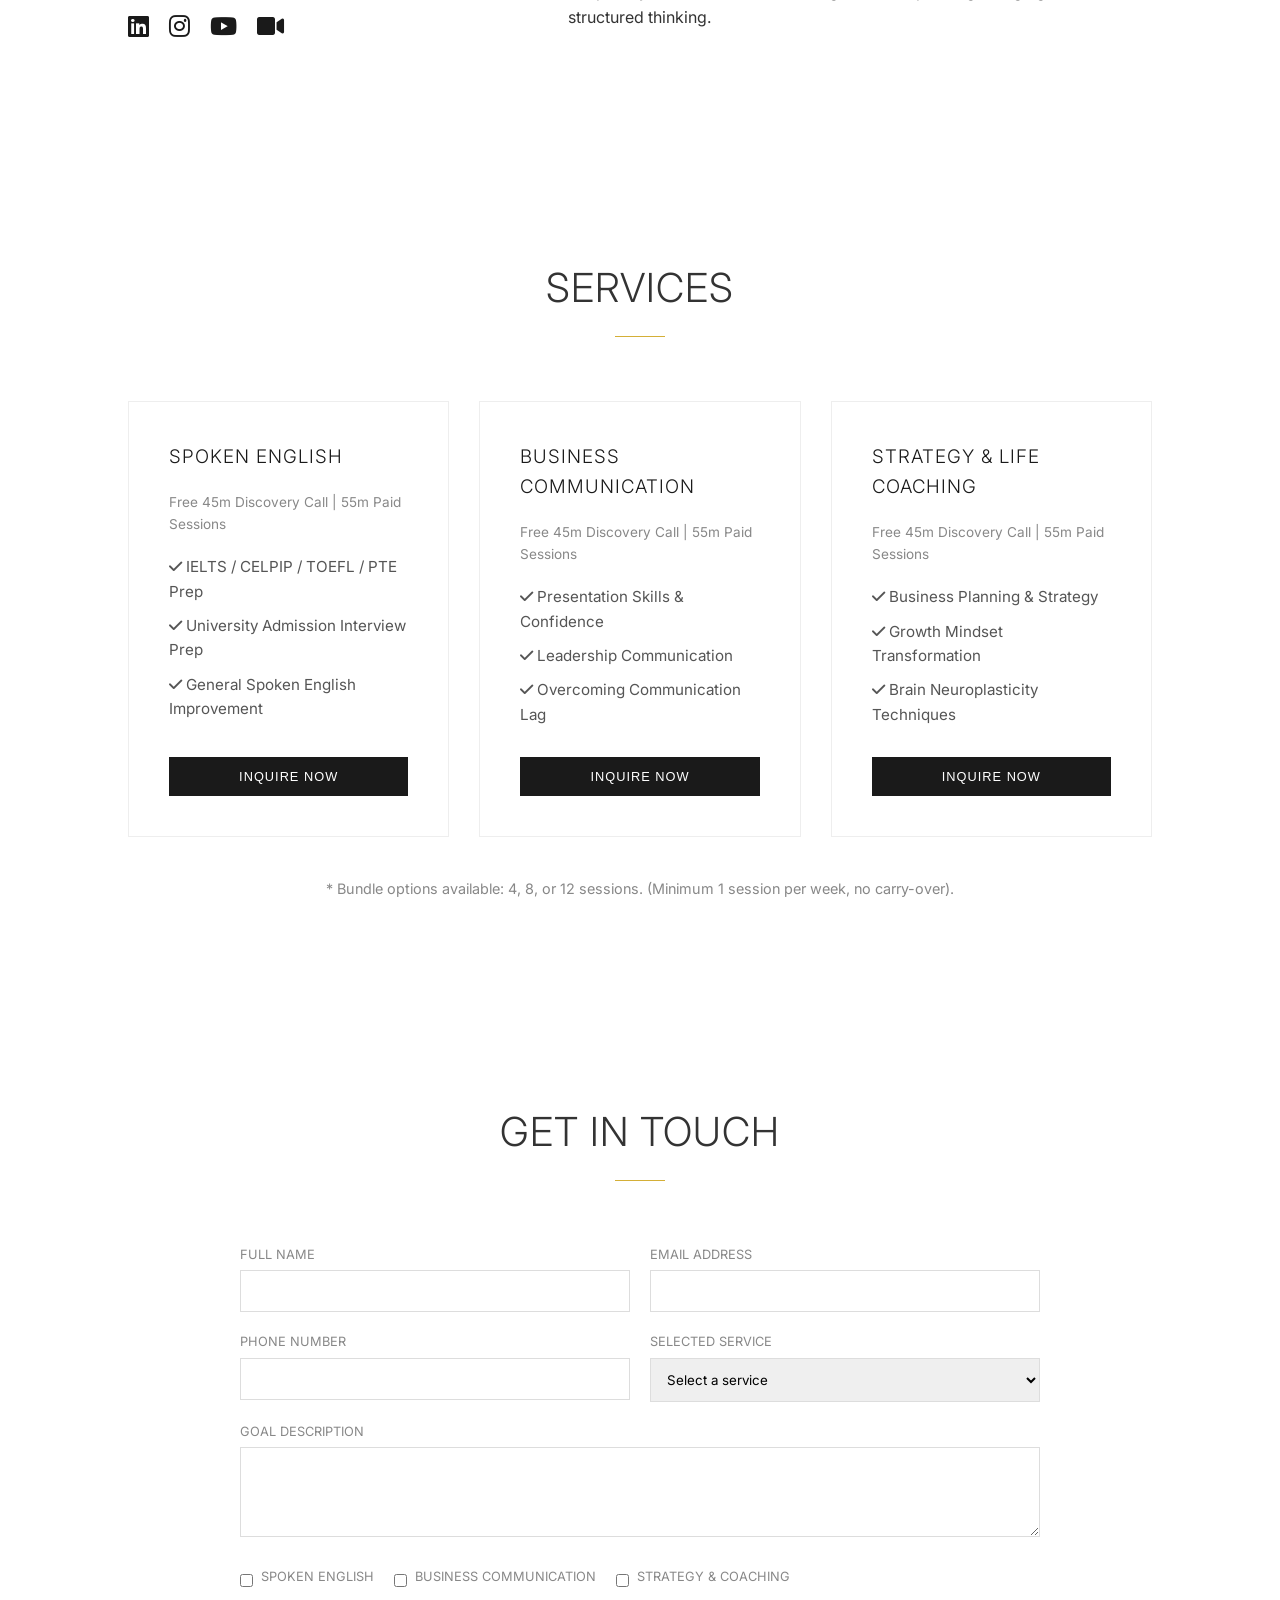
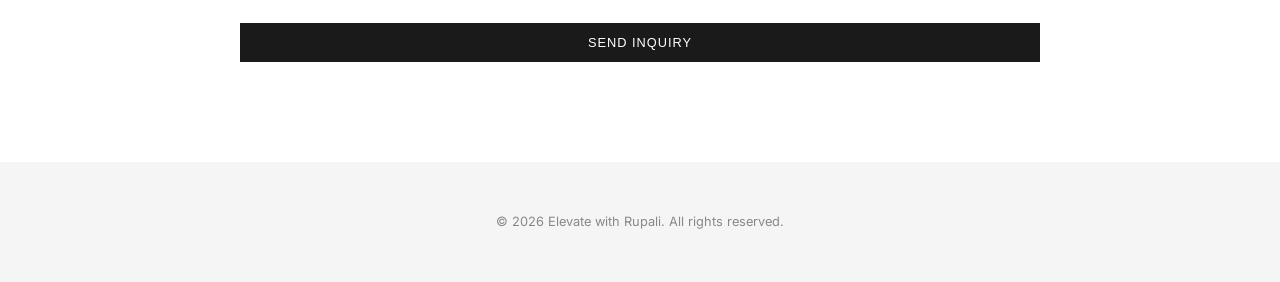
==== commit b7d81120: "Update index.html" ====
--- a/index.html
+++ b/index.html
@@ -53,6 +53,7 @@
                     <a href="https://www.linkedin.com/in/rupali-dogra/" target="_blank"><i class="fab fa-linkedin"></i></a>
                     <a href="https://www.instagram.com/elevatewithrupali/" target="_blank"><i class="fab fa-instagram"></i></a>
                     <a href="https://www.youtube.com/@ElevateWithRupali" target="_blank"><i class="fab fa-youtube"></i></a>
+                    <a href="https://calendly.com/team-elevate-rupali/free-45m-discovery-call" target="_blank"><i class="fas fa-video"></i></a>
                 </div>
             </div>
             <div class="about-text">
--- a/style.css
+++ b/style.css
@@ -406,6 +406,9 @@
     object-fit: cover;
     margin-bottom: 15px;
 }
+#resources {
+    padding-top: 150px;
+}
 
 /* Footer */
 footer {
@@ -445,7 +448,7 @@
     }
 
     .brand img.logo {
-        height: 50px;
+        height: 60px;
     }
 
     .hamburger {
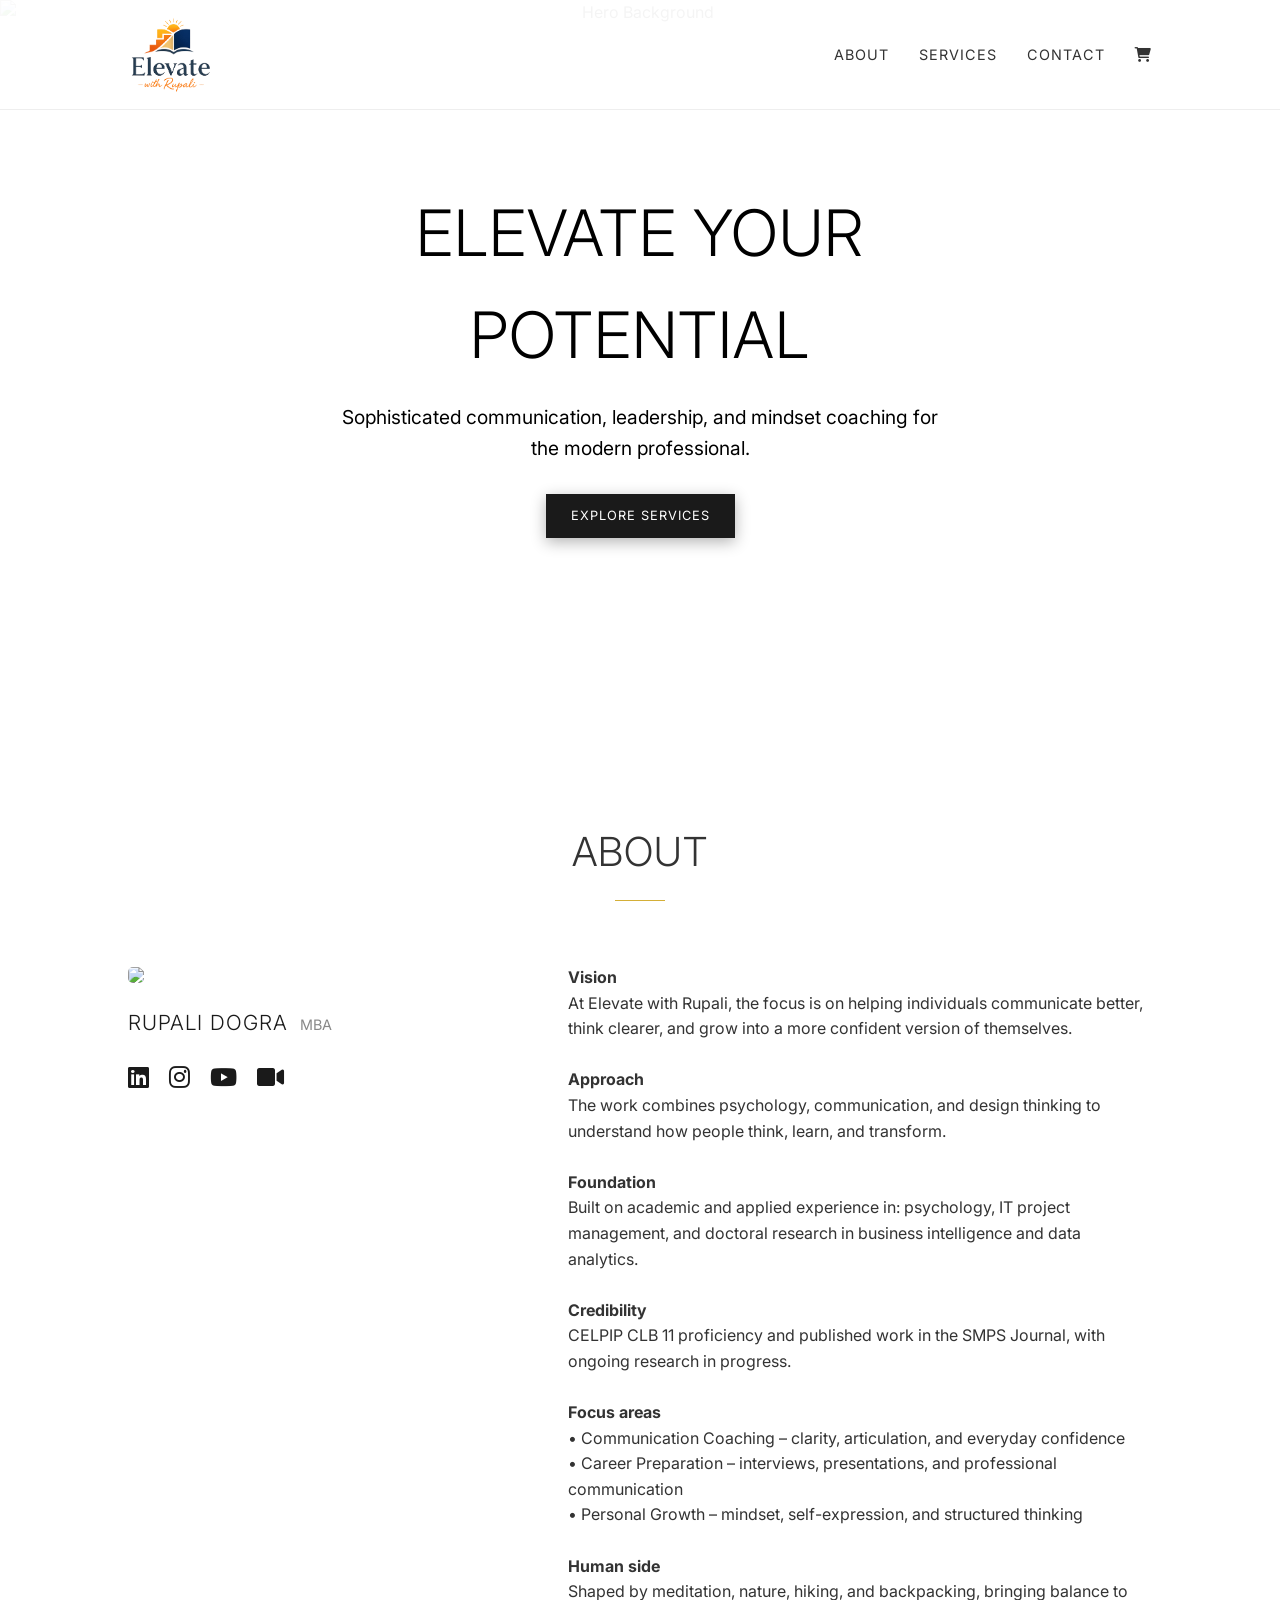
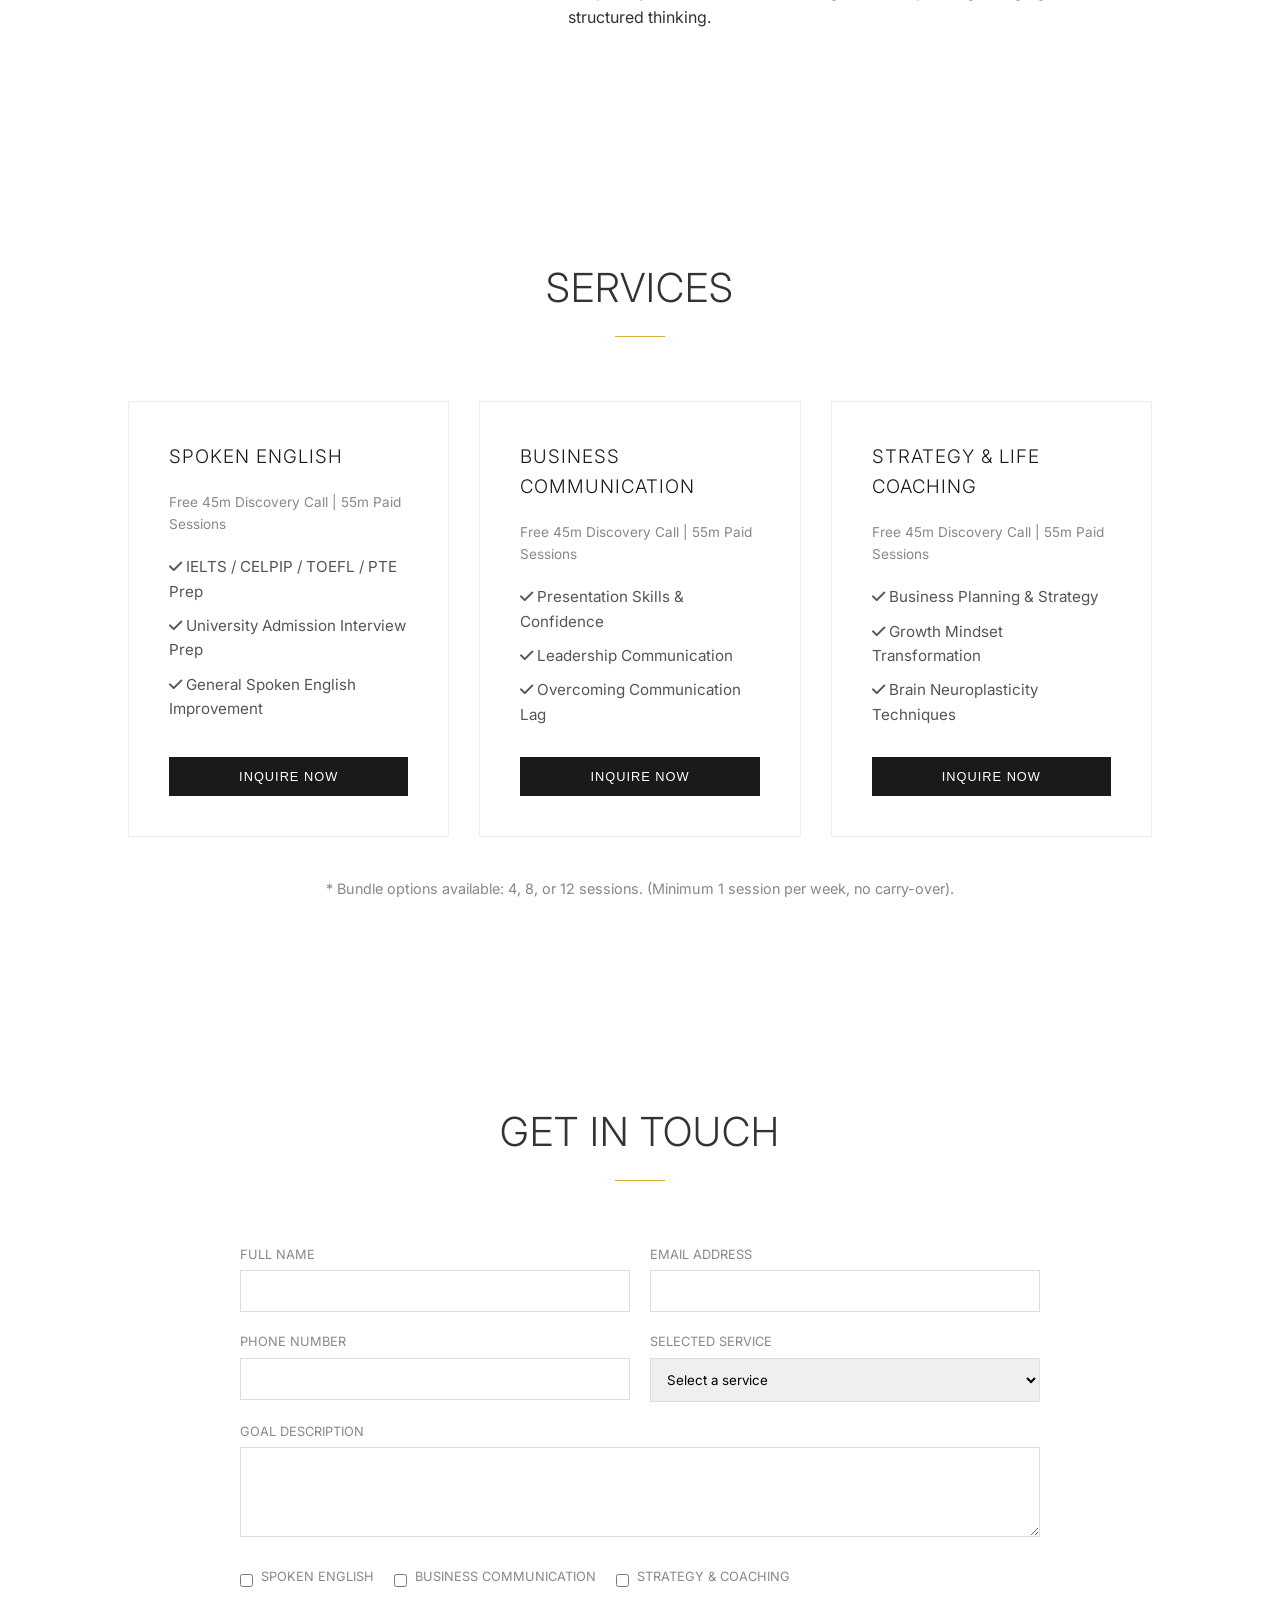
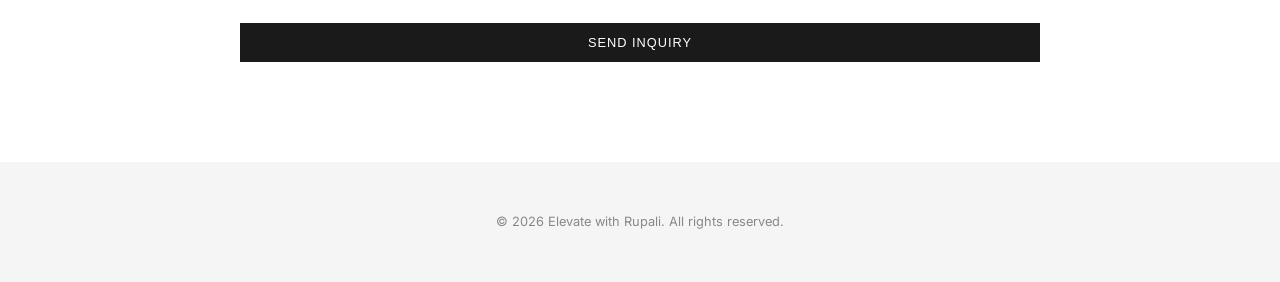
==== commit 756c313b: "Update index.html" ====
--- a/index.html
+++ b/index.html
@@ -28,7 +28,7 @@
     </nav>
 
 <section id="hero">
-    <img src="Hero_Image.png" alt="Hero Background" class="hero-image">
+    <img src="Hero_Image.webp" alt="Hero Background" class="hero-image">
     <div class="hero-content">
         <h1>Elevate Your Potential</h1>
         <p>Sophisticated communication, leadership, and mindset coaching for the modern professional.</p>
@@ -41,7 +41,7 @@
         <div class="about-container">
             <div class="about-image">
                 <!-- Placeholder for headshot -->
-                <img src="RD_Headshot.jpg">
+                <img src="RD_Headshot.webp">
                 <div class="headshot-info">
                             
 
